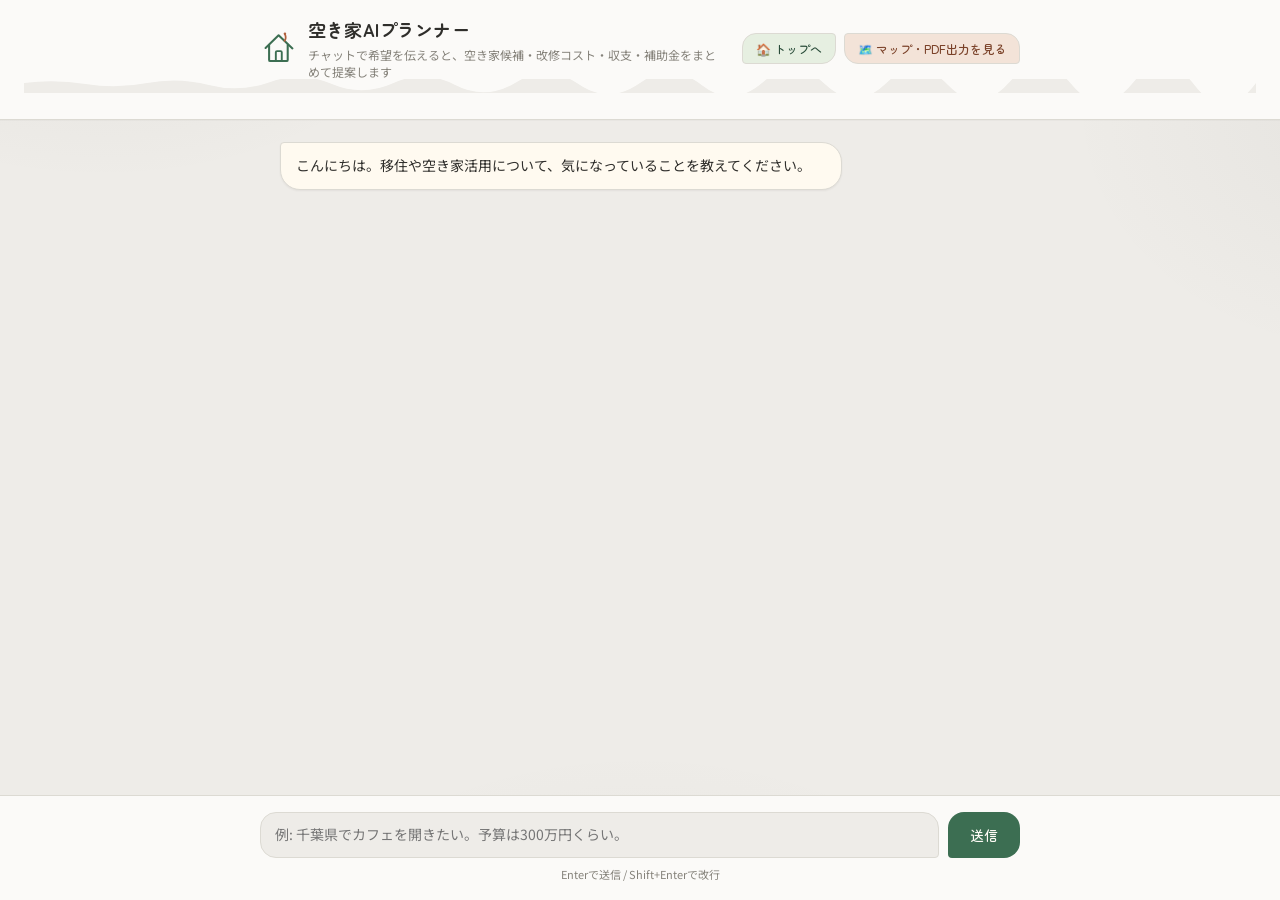
==== エージェント設計/akiya-ai-planner/web/static/index.html @ 11eae61a "診断のクイックマッチ結果に「なぜマッチしたか」の理由タグを表示 - web/app.py: quick_match()の各結果にmatch_reasons(例: エリア「羽生市」に一致、   予算内、" ====
<!doctype html>
<html lang="ja">
<head>
<meta charset="UTF-8" />
<meta name="viewport" content="width=device-width, initial-scale=1.0" />
<title>空き家AIプランナー</title>
<link rel="preconnect" href="https://fonts.googleapis.com">
<link rel="preconnect" href="https://fonts.gstatic.com" crossorigin>
<link href="https://fonts.googleapis.com/css2?family=Zen+Maru+Gothic:wght@400;500;700&family=Noto+Sans+JP:wght@400;500;700&display=swap" rel="stylesheet">
<style>
  :root {
    --bg: #eeece8;
    --panel: #fbfaf8;
    --text: #2f2e2b;
    --muted: #85827a;
    --accent: #3c6e52;
    --accent-deep: #294c39;
    --accent-soft: #e6efe1;
    --clay: #b0603d;
    --clay-soft: #f3e3d8;
    --border: #dcdad3;
    --user-bubble: #3c6e52;
    --user-bubble-text: #fdfbf5;
    --agent-bubble: #fffaf0;
  }
  * { box-sizing: border-box; }
  html, body { height: 100%; }
  body {
    margin: 0;
    font-family: "Noto Sans JP", "Hiragino Kaku Gothic ProN", "Yu Gothic", sans-serif;
    color: var(--text);
    display: flex;
    flex-direction: column;
    background:
      radial-gradient(ellipse 620px 420px at 8% -8%, rgba(70,68,62,0.07), transparent 60%),
      radial-gradient(ellipse 520px 420px at 108% 12%, rgba(70,68,62,0.05), transparent 60%),
      radial-gradient(ellipse 700px 520px at 50% 118%, rgba(70,68,62,0.06), transparent 60%),
      var(--bg);
    background-attachment: fixed;
  }
  h1, .brand-mark, button, .nav-link { font-family: "Zen Maru Gothic", "Noto Sans JP", sans-serif; }

  header {
    padding: 16px 24px 26px;
    background: var(--panel);
    border-bottom: 1px solid var(--border);
    position: relative;
    box-shadow: 0 1px 0 rgba(48,42,32,0.03);
  }
  .header-row {
    display: flex;
    justify-content: space-between;
    align-items: center;
    gap: 16px;
    max-width: 760px;
    margin: 0 auto;
  }
  .brand {
    display: flex;
    align-items: center;
    gap: 10px;
  }
  .brand-mark {
    flex-shrink: 0;
    width: 38px;
    height: 38px;
    color: var(--accent);
  }
  header h1 {
    margin: 0;
    font-size: 18px;
    font-weight: 700;
    letter-spacing: 0.01em;
  }
  header p {
    margin: 4px 0 0;
    font-size: 12px;
    color: var(--muted);
  }
  .nav-link {
    flex-shrink: 0;
    font-size: 12px;
    font-weight: 500;
    color: var(--accent-deep);
    background: var(--accent-soft);
    border: 1px solid var(--border);
    border-radius: 14px 4px 14px 4px;
    padding: 6px 13px;
    text-decoration: none;
    white-space: nowrap;
    display: inline-block;
    transition: transform 0.15s ease, border-color 0.15s ease;
  }
  .nav-link:hover { border-color: var(--accent); transform: translateY(-1px) rotate(-0.6deg); }
  .nav-link:nth-of-type(2) {
    background: var(--clay-soft);
    color: #7a4128;
    border-radius: 4px 14px 4px 14px;
  }

  .torn-divider {
    display: block;
    width: 100%;
    height: 14px;
    margin-top: -1px;
  }

  main {
    flex: 1;
    overflow-y: auto;
    padding: 22px 20px 28px;
    display: flex;
    flex-direction: column;
    gap: 16px;
    max-width: 760px;
    width: 100%;
    margin: 0 auto;
  }
  .msg-row {
    display: flex;
  }
  .msg-row.user { justify-content: flex-end; }
  .msg-row.agent { flex-direction: column; }
  .bubble {
    max-width: 78%;
    padding: 11px 15px;
    line-height: 1.7;
    font-size: 14px;
    white-space: pre-wrap;
    box-shadow: 0 1px 2px rgba(48,42,32,0.06);
  }
  .msg-row.user .bubble {
    background: var(--user-bubble);
    color: var(--user-bubble-text);
    border-radius: 20px 20px 4px 20px;
  }
  .msg-row.agent .bubble {
    background: var(--agent-bubble);
    color: var(--text);
    border: 1px solid var(--border);
    border-radius: 4px 20px 20px 20px;
  }
  .tool-tag {
    font-size: 11px;
    color: var(--accent);
    margin-bottom: 4px;
  }
  .cards {
    display: flex;
    flex-direction: column;
    gap: 9px;
    margin-top: 9px;
  }
  .card {
    background: var(--panel);
    border: 1px solid var(--border);
    border-radius: 4px 14px 14px 14px;
    padding: 11px 13px;
    font-size: 13px;
    box-shadow: 0 1px 2px rgba(48,42,32,0.05);
  }
  .card-title { font-weight: 700; margin-bottom: 4px; }
  .card-row { color: var(--muted); font-size: 12px; }
  .match-tags { display: flex; flex-wrap: wrap; gap: 5px; margin-bottom: 6px; }
  .match-tag {
    display: inline-block;
    background: var(--accent-soft);
    color: var(--accent-deep);
    font-size: 10px;
    font-weight: 700;
    padding: 2px 8px;
    border-radius: 3px 9px 9px 9px;
  }
  .card.subsidy { border-left: 3px solid var(--accent); }
  .card.continue-chat { border-left: 3px solid var(--accent); }
  .card.cost, .card.income { border-left: 3px solid var(--clay); }
  .card.expandable { cursor: pointer; transition: transform 0.15s ease, border-color 0.15s ease; }
  .card.expandable:hover { border-color: var(--accent); transform: translateY(-1px); }
  .card-toggle { font-size: 11px; color: var(--accent); margin-top: 6px; }
  .card-detail { margin-top: 6px; padding-top: 6px; border-top: 1px dashed var(--border); display: flex; flex-direction: column; gap: 2px; }
  .card-detail[hidden] { display: none; }
  .card.shop-image { border-left: 3px solid #6b5ca0; }
  .card.shop-image img {
    width: 100%;
    border-radius: 4px 12px 12px 12px;
    margin-top: 6px;
    display: block;
  }
  .card.shop-image .card-note { font-size: 11px; color: var(--muted); margin-top: 6px; }

  footer {
    border-top: 1px solid var(--border);
    background: var(--panel);
    padding: 16px 20px 18px;
  }
  .input-row {
    max-width: 760px;
    margin: 0 auto;
    display: flex;
    gap: 9px;
    align-items: flex-end;
  }
  textarea {
    flex: 1;
    resize: none;
    border: 1px solid var(--border);
    border-radius: 16px 16px 4px 16px;
    padding: 11px 14px;
    font-size: 14px;
    font-family: inherit;
    height: 46px;
    background: var(--bg);
    transition: border-color 0.15s ease, box-shadow 0.15s ease;
  }
  textarea:focus {
    outline: none;
    border-color: var(--accent);
    box-shadow: 0 0 0 3px var(--accent-soft);
  }
  button {
    background: var(--accent);
    color: var(--user-bubble-text);
    border: none;
    border-radius: 16px 16px 16px 4px;
    padding: 0 22px;
    height: 46px;
    font-size: 14px;
    font-weight: 500;
    cursor: pointer;
    transition: background 0.15s ease, transform 0.1s ease;
  }
  button:hover:not(:disabled) { background: var(--accent-deep); transform: translateY(-1px); }
  button:disabled { opacity: 0.5; cursor: default; }
  .hint { font-size: 11px; color: var(--muted); text-align: center; margin-top: 8px; }
  .loading .bubble { color: var(--muted); font-style: italic; }

  main::-webkit-scrollbar { width: 8px; }
  main::-webkit-scrollbar-thumb { background: var(--border); border-radius: 8px; }
</style>
</head>
<body>
<header>
  <div class="header-row">
    <div class="brand">
      <svg class="brand-mark" viewBox="0 0 48 48" fill="none" xmlns="http://www.w3.org/2000/svg">
        <path d="M7 24 L23.5 8 L41 24.5" stroke="currentColor" stroke-width="2.6" stroke-linecap="round" stroke-linejoin="round"/>
        <path d="M11.5 20.5 V39 C11.5 39.8 12.2 40.5 13 40.5 H33.5 C34.3 40.5 35 39.8 35 39 V20" stroke="currentColor" stroke-width="2.6" stroke-linecap="round" stroke-linejoin="round"/>
        <path d="M20 40 V29.5 C20 28.7 20.7 28 21.5 28 H26 C26.8 28 27.5 28.7 27.5 29.5 V40" stroke="currentColor" stroke-width="2.4" stroke-linecap="round" stroke-linejoin="round"/>
        <path d="M31 15 C33 12.5 33 10 31.5 6.5" stroke="var(--clay)" stroke-width="2.2" stroke-linecap="round"/>
        <circle cx="31.5" cy="6" r="1.6" fill="var(--clay)"/>
      </svg>
      <div>
        <h1>空き家AIプランナー</h1>
        <p>チャットで希望を伝えると、空き家候補・改修コスト・収支・補助金をまとめて提案します</p>
      </div>
    </div>
    <div style="display:flex; gap:8px; flex-shrink:0;">
      <a class="nav-link" href="/">🏠 トップへ</a>
      <a class="nav-link" id="frontend-link" href="http://localhost:8080/" target="_blank" rel="noopener">🗺️ マップ・PDF出力を見る</a>
    </div>
  </div>
  <svg class="torn-divider" viewBox="0 0 760 14" preserveAspectRatio="none">
    <path d="M0,4 Q19,0 38,5 T76,4 T114,6 T152,3 T190,5 T228,4 T266,6 T304,3 T342,5 T380,4 T418,6 T456,3 T494,5 T532,4 T570,6 T608,3 T646,5 T684,4 T722,6 T760,4 V14 H0 Z" fill="var(--bg)"/>
  </svg>
</header>

<main id="chat-log"></main>

<footer>
  <div class="input-row">
    <textarea id="input" placeholder="例: 千葉県でカフェを開きたい。予算は300万円くらい。" onkeydown="handleKeydown(event)" oncompositionstart="handleCompositionStart()" oncompositionend="handleCompositionEnd()"></textarea>
    <button id="send-btn" onclick="sendMessage()">送信</button>
  </div>
  <div class="hint">Enterで送信 / Shift+Enterで改行</div>
</footer>

<script>
  // このセッションだけの一時的なID(ページを再読み込みすると新しい会話になります)
  const sessionState = { id: null };

  // フロント(マップ・グラフ・PDF出力画面、C担当作成)へのリンク先。
  // ローカルで両方のサーバーを立ち上げている間は http://localhost:8080/ でOK。
  // フロントを別途デプロイしたら、そのURLに書き換えてください。
  const FRONTEND_URL = "https://empty-house2026-1.onrender.com/";
  document.getElementById("frontend-link").href = FRONTEND_URL;

  function el(tag, className, text) {
    const e = document.createElement(tag);
    if (className) e.className = className;
    if (text !== undefined) e.textContent = text;
    return e;
  }

  function appendMessage(role, text) {
    const log = document.getElementById("chat-log");
    const row = el("div", `msg-row ${role}`);
    const bubble = el("div", "bubble", text);
    row.appendChild(bubble);
    log.appendChild(row);
    log.scrollTop = log.scrollHeight;
    return bubble;
  }

  // 空き家カード1件分のDOMを組み立てる(検索結果のツール呼び出し・診断の一発マッチ結果の両方から使う共通処理)。
  function buildAkiyaCard(p) {
    const card = el("div", "card akiya expandable");

    // 診断のクイックマッチ結果には、なぜこの物件がマッチしたかの理由タグ(エリア一致・予算内など)が
    // 付いてくることがある。あれば見出しの上に小さなタグとして表示する。
    if (p.match_reasons && p.match_reasons.length > 0) {
      const tagRow = el("div", "match-tags");
      for (const reason of p.match_reasons) {
        tagRow.appendChild(el("span", "match-tag", reason));
      }
      card.appendChild(tagRow);
    }

    const priceText = (p.price_man_yen === null || p.price_man_yen === undefined) ? "価格応相談" : `${p.price_man_yen}万円`;
    card.appendChild(el("div", "card-title", `${p.title || p.municipality || p.area}(${priceText})`));
    if (p.area) card.appendChild(el("div", "card-row", `📍 ${p.area}`));
    card.appendChild(el("div", "card-row",
      `延床${p.building_area_sqm}㎡ / ${p.structure} / ${p.layout}${p.floors ? ` / ${p.floors}階建` : ""}`));

    // 築年数・土地面積・改修費目安など、わかる範囲で補足情報を1行にまとめる。
    const extraBits = [];
    if (p.built_year && p.built_year !== "-" && p.built_year !== "不詳") extraBits.push(`築${p.built_year}`);
    if (p.land_area_sqm) extraBits.push(`土地${p.land_area_sqm}㎡`);
    if (p.renovation_cost_est_man_yen !== null && p.renovation_cost_est_man_yen !== undefined) {
      extraBits.push(`改修費目安 約${p.renovation_cost_est_man_yen}万円`);
    }
    if (extraBits.length > 0) card.appendChild(el("div", "card-row", extraBits.join(" / ")));

    if (p.features) card.appendChild(el("div", "card-row", p.features));

    // クリックすると、この物件を選択した状態でフロント(マップ・グラフ・PDF出力画面)を新しいタブで開く。
    const toggle = el("div", "card-toggle", "🗺️ マップ・PDF出力で見る");
    card.appendChild(toggle);

    if (p.id) {
      card.addEventListener("click", () => {
        window.open(`${FRONTEND_URL}?property_id=${p.id}`, "_blank");
      });
    }

    return card;
  }

  // 補助金カード1件分のDOMを組み立てる(検索結果のツール呼び出し・診断の一発マッチ結果の両方から使う共通処理)。
  function buildSubsidyCard(s) {
    const card = el("div", "card subsidy");
    card.appendChild(el("div", "card-title", s.title));
    card.appendChild(el("div", "card-row", `${s.provider} / 上限${s.max_amount_man_yen}万円 / ${s.subsidy_rate}`));
    if (s.conditions) card.appendChild(el("div", "card-row", s.conditions));
    return card;
  }

  // 診断フォームの一発マッチ結果(Geminiを介さない)をチャットのカードとして表示する。
  function renderAkiyaCards(container, results) {
    if (!results || results.length === 0) return;
    const wrap = el("div", "cards");
    for (const p of results) {
      wrap.appendChild(buildAkiyaCard(p));
    }
    if (wrap.children.length > 0) container.appendChild(wrap);
  }

  // 診断フォームの一発マッチに紐づく補助金・支援制度をチャットのカードとして表示する。
  function renderSubsidyCards(container, subsidies) {
    if (!subsidies || subsidies.length === 0) return;
    const wrap = el("div", "cards");
    for (const s of subsidies) {
      wrap.appendChild(buildSubsidyCard(s));
    }
    if (wrap.children.length > 0) container.appendChild(wrap);
  }

  // 診断の一発マッチ結果が気に入らなかった時に、そのままAIとの会話に進めるようにするボタン。
  // クリックすると診断の回答内容を最初のメッセージとして/api/chatに送り、Geminiとの
  // 通常の会話(検索・提案)にフォールバックする。
  function renderContinueChatPrompt(container, summaryText) {
    const wrap = el("div", "cards");
    const card = el("div", "card continue-chat expandable");
    card.appendChild(el("div", "card-title", "🤖 気に入る物件がなければ"));
    card.appendChild(el("div", "card-row", "AIに相談して、ほかの候補を探してもらう"));
    card.addEventListener("click", () => {
      wrap.remove();
      sendMessage(
        `${summaryText} さっき提案してもらった物件はどれも気に入らなかったので、ほかの候補を提案してください。`
      );
    });
    wrap.appendChild(card);
    container.appendChild(wrap);
  }

  function renderToolResults(container, toolCalls) {
    if (!toolCalls || toolCalls.length === 0) return;
    const wrap = el("div", "cards");

    for (const tc of toolCalls) {
      if (tc.name === "search_akiya" && tc.result && tc.result.results) {
        for (const p of tc.result.results) {
          wrap.appendChild(buildAkiyaCard(p));
        }
      }
      if (tc.name === "estimate_renovation_cost" && tc.result) {
        const r = tc.result;
        const card = el("div", "card cost");
        card.appendChild(el("div", "card-title", `改修コスト概算: 約${r.estimated_cost_man_yen}万円`));
        if (r.cost_range_man_yen) {
          card.appendChild(el("div", "card-row", `想定レンジ: ${r.cost_range_man_yen.min}〜${r.cost_range_man_yen.max}万円`));
        }
        wrap.appendChild(card);
      }
      if (tc.name === "simulate_income" && tc.result) {
        const r = tc.result;
        const card = el("div", "card income");
        card.appendChild(el("div", "card-title", `月次収支概算: 利益 約${r.monthly_profit_man_yen}万円/月`));
        card.appendChild(el("div", "card-row",
          `売上 約${r.monthly_revenue_man_yen}万円 / コスト 約${r.monthly_cost_man_yen}万円`
          + (r.payback_period_years ? ` / 投資回収 約${r.payback_period_years}年` : "")));
        wrap.appendChild(card);
      }
      if (tc.name === "search_subsidies" && tc.result && tc.result.results) {
        for (const s of tc.result.results) {
          wrap.appendChild(buildSubsidyCard(s));
        }
      }
      if (tc.name === "generate_shop_image" && tc.result) {
        const r = tc.result;
        const card = el("div", "card shop-image");
        if (r.image_base64) {
          card.appendChild(el("div", "card-title", "🎨 AIが生成したイメージ"));
          const img = document.createElement("img");
          img.src = `data:${r.mime_type || "image/png"};base64,${r.image_base64}`;
          img.alt = "AIが生成した店舗・ロゴのイメージ画像";
          card.appendChild(img);
          card.appendChild(el("div", "card-note", "※AIによるイメージ案です。実際のデザインを保証するものではありません。"));
        } else {
          card.appendChild(el("div", "card-title", "🎨 画像を生成できませんでした"));
          if (r.error) card.appendChild(el("div", "card-row", r.error));
        }
        wrap.appendChild(card);
      }
    }

    if (wrap.children.length > 0) container.appendChild(wrap);
  }

  async function sendMessage(presetText) {
    const input = document.getElementById("input");
    const btn = document.getElementById("send-btn");
    const text = (presetText !== undefined ? presetText : input.value).trim();
    if (!text) return;

    appendMessage("user", text);
    input.value = "";
    btn.disabled = true;

    const log = document.getElementById("chat-log");
    const loadingRow = el("div", "msg-row agent loading");
    loadingRow.appendChild(el("div", "bubble", "考え中..."));
    log.appendChild(loadingRow);
    log.scrollTop = log.scrollHeight;

    try {
      const resp = await fetch("/api/chat", {
        method: "POST",
        headers: { "Content-Type": "application/json" },
        body: JSON.stringify({ session_id: sessionState.id, message: text }),
      });
      loadingRow.remove();

      if (!resp.ok) {
        const errBody = await resp.json().catch(() => ({}));
        appendMessage("agent", `エラーが発生しました: ${errBody.detail || resp.statusText}`);
        return;
      }

      const data = await resp.json();
      sessionState.id = data.session_id;
      const bubbleContainer = appendMessage("agent", data.reply).parentElement;
      renderToolResults(bubbleContainer, data.tool_calls);
    } catch (err) {
      loadingRow.remove();
      appendMessage("agent", `通信エラーが発生しました: ${err}`);
    } finally {
      btn.disabled = false;
      input.focus();
    }
  }

  // 日本語入力(IME)変換中に確定のEnterで誤送信しないようにするためのフラグ。
  // compositionstart〜compositionendの間は変換中とみなし、Enterでは送信しない。
  let isComposing = false;

  function handleCompositionStart() {
    isComposing = true;
  }

  function handleCompositionEnd() {
    isComposing = false;
  }

  function handleKeydown(e) {
    // isComposing: 変換中かどうかの標準的な判定。
    // keyCode === 229: 一部ブラウザでcompositionendの発火タイミングがずれるための保険。
    if (e.key === "Enter" && !e.shiftKey && !isComposing && e.keyCode !== 229) {
      e.preventDefault();
      sendMessage();
    }
  }

  // 診断フォーム(/diagnosis)から遷移してきた場合の処理。
  // 1) 一発マッチできた場合(quickmatch=1): Geminiには問い合わせず、
  //    診断フォーム側からsessionStorage経由で受け取った検索結果をそのままカード表示する。
  //    (Gemini APIの呼び出し回数を消費しないため。)
  // 2) マッチしなかった場合: 従来通り、回答内容を最初のユーザー発言として自動送信し、
  //    Geminiとの会話をスタートする。
  const params = new URLSearchParams(window.location.search);
  const diagnosisText = params.get("diagnosis");
  const isQuickMatch = params.get("quickmatch") === "1";

  let quickMatchResults = [];
  let quickMatchSubsidies = [];
  let quickMatchSummary = "";
  if (isQuickMatch) {
    try {
      quickMatchResults = JSON.parse(sessionStorage.getItem("quickMatchResults") || "[]");
    } catch (err) {
      quickMatchResults = [];
    }
    try {
      quickMatchSubsidies = JSON.parse(sessionStorage.getItem("quickMatchSubsidies") || "[]");
    } catch (err) {
      quickMatchSubsidies = [];
    }
    quickMatchSummary = sessionStorage.getItem("quickMatchSummary") || "空き家の相談をしたいです。";
    sessionStorage.removeItem("quickMatchResults");
    sessionStorage.removeItem("quickMatchSubsidies");
    sessionStorage.removeItem("quickMatchSummary");
  }

  if (isQuickMatch && quickMatchResults.length > 0) {
    // 実際にはGeminiを呼ばず一瞬で結果が出せてしまうが、あえて「考え中...」を挟んで
    // チャットらしい間を作ってから結果を表示する。
    const log = document.getElementById("chat-log");
    const loadingRow = el("div", "msg-row agent loading");
    loadingRow.appendChild(el("div", "bubble", "考え中..."));
    log.appendChild(loadingRow);
    log.scrollTop = log.scrollHeight;

    setTimeout(() => {
      loadingRow.remove();
      const bubbleContainer = appendMessage(
        "agent",
        "診断結果をもとに、こんな空き家が見つかりました!気になる物件をクリックすると、マップ・PDF出力画面で詳しく見られます。"
      ).parentElement;
      renderAkiyaCards(bubbleContainer, quickMatchResults);

      if (quickMatchSubsidies.length > 0) {
        const subsidyBubbleContainer = appendMessage(
          "agent",
          "このエリアだと、こんな補助金・支援制度も使えるかもしれません。"
        ).parentElement;
        renderSubsidyCards(subsidyBubbleContainer, quickMatchSubsidies);
      }

      const continueBubbleContainer = appendMessage(
        "agent",
        "気になる物件はありましたか?"
      ).parentElement;
      renderContinueChatPrompt(continueBubbleContainer, quickMatchSummary);
    }, 900);
  } else if (diagnosisText) {
    appendMessage("agent", "診断ありがとうございます!内容をもとに、合いそうな空き家を探しますね。");
    sendMessage(diagnosisText);
  } else {
    appendMessage("agent", "こんにちは。移住や空き家活用について、気になっていることを教えてください。");
  }
</script>
</body>
</html>
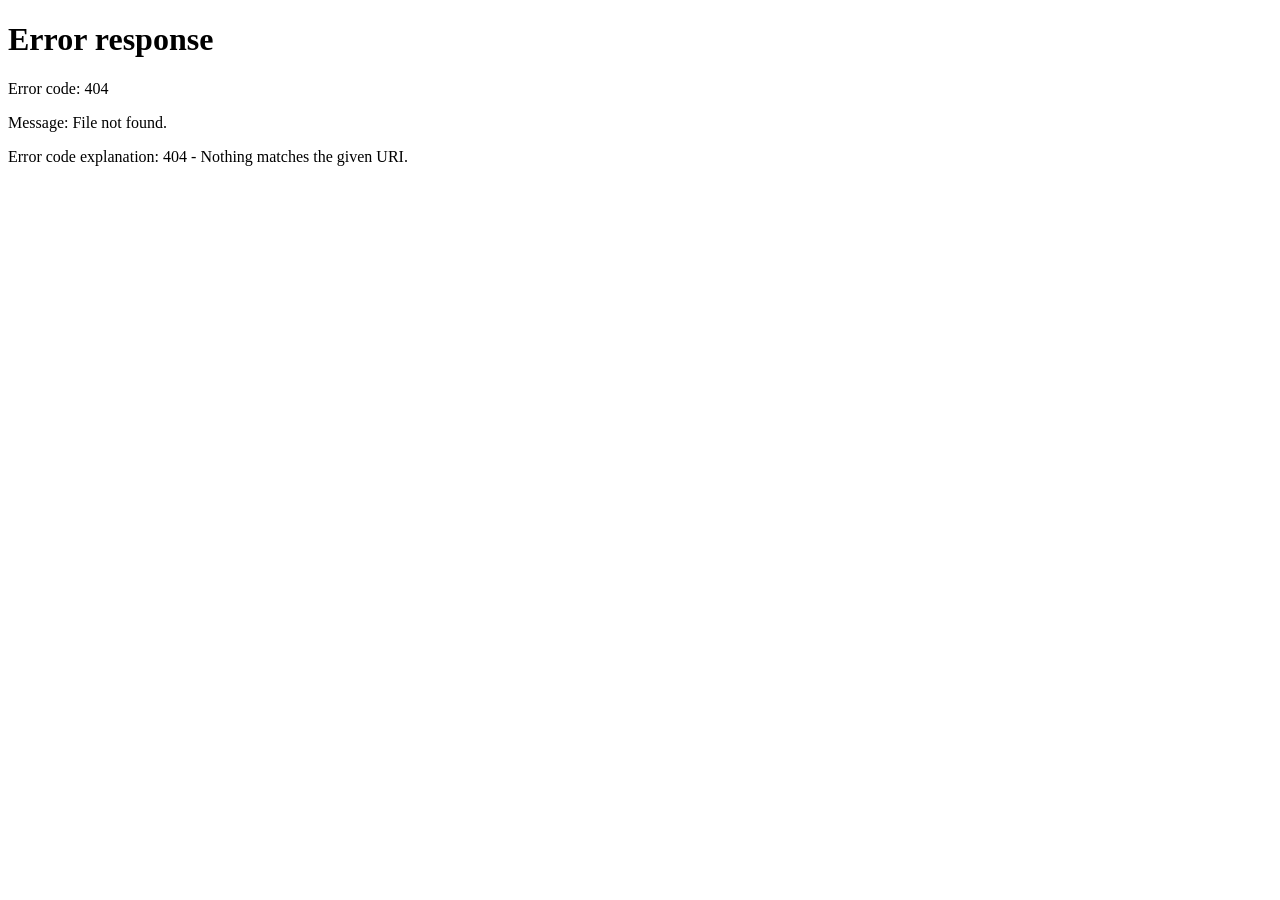
==== commit b25b2348: "feat(chat): トップ画面の前にログイン/ゲストモードを追加 - 新規 /login ページ(login.html)を追加。簡易デモ用のため、サーバー側の   ユーザーDB・パスワード検証は行" ====
--- a/エージェント設計/akiya-ai-planner/web/static/index.html
+++ b/エージェント設計/akiya-ai-planner/web/static/index.html
@@ -1,6 +1,19 @@
 <!doctype html>
 <html lang="ja">
 <head>
+<script>
+  // 簡易デモ用のログインガード。サーバー側の本格的な認証ではなく、
+  // ブラウザのsessionStorageに「ログイン済み/ゲスト」の状態を持つだけの
+  // プロトタイプ実装(タブを閉じるとリセットされる)。未ログインなら、
+  // トップ画面より前に必ずログイン画面を通らせるため/loginへ飛ばす。
+  (function () {
+    try {
+      if (!sessionStorage.getItem('akiya_auth')) {
+        location.replace('/login');
+      }
+    } catch (e) { /* storageが使えない環境ではガード無しで続行 */ }
+  })();
+</script>
 <meta charset="UTF-8" />
 <meta name="viewport" content="width=device-width, initial-scale=1.0" />
 <title>空き家AIプランナー</title>
@@ -18,6 +31,9 @@
     --accent-soft: #e6efe1;
     --clay: #b0603d;
     --clay-soft: #f3e3d8;
+    --gold: #bb9339;
+    --gold-deep: #8a6b1d;
+    --gold-soft: #fbf1da;
     --border: #dcdad3;
     --user-bubble: #3c6e52;
     --user-bubble-text: #fdfbf5;
@@ -171,7 +187,31 @@
     padding: 2px 8px;
     border-radius: 3px 9px 9px 9px;
   }
+  @keyframes osusume-glow {
+    0%, 100% { box-shadow: 0 0 0 3px rgba(187,147,57,0.14), 0 3px 10px rgba(187,147,57,0.22); }
+    50% { box-shadow: 0 0 0 6px rgba(187,147,57,0.22), 0 4px 16px rgba(187,147,57,0.38); }
+  }
+  .card.akiya.top-pick {
+    border: 2px solid var(--gold);
+    background: linear-gradient(180deg, var(--gold-soft) 0%, var(--panel) 55%);
+    animation: osusume-glow 2.6s ease-in-out infinite;
+  }
+  .osusume-badge {
+    display: inline-flex;
+    align-items: center;
+    gap: 3px;
+    font-size: 12px;
+    font-weight: 700;
+    letter-spacing: 0.02em;
+    color: #fff;
+    background: linear-gradient(135deg, var(--gold) 0%, var(--gold-deep) 100%);
+    padding: 4px 13px;
+    border-radius: 3px 12px 12px 12px;
+    margin-bottom: 7px;
+    box-shadow: 0 1px 3px rgba(138,107,29,0.4);
+  }
   .card.subsidy { border-left: 3px solid var(--accent); }
+  .card.subsidy.empty { border-left: 3px dashed var(--border); opacity: 0.85; }
   .card.continue-chat { border-left: 3px solid var(--accent); }
   .card.cost, .card.income { border-left: 3px solid var(--clay); }
   .card.expandable { cursor: pointer; transition: transform 0.15s ease, border-color 0.15s ease; }
@@ -236,6 +276,28 @@
 
   main::-webkit-scrollbar { width: 8px; }
   main::-webkit-scrollbar-thumb { background: var(--border); border-radius: 8px; }
+
+  .akiya-status-bar {
+    font-size: 11px;
+    color: var(--muted);
+    white-space: nowrap;
+  }
+  .akiya-status-bar a { color: var(--accent-deep); font-weight: 700; text-decoration: none; }
+  .akiya-status-bar a:hover { text-decoration: underline; }
+
+  .guest-limit-banner {
+    display: none;
+    font-size: 11px;
+    color: var(--text);
+    text-align: center;
+    padding: 6px 10px;
+    margin-bottom: 8px;
+    background: var(--clay-soft);
+    border: 1px solid var(--border);
+    border-radius: 10px 10px 2px 10px;
+  }
+  .guest-limit-banner a { color: #7a4128; font-weight: 700; text-decoration: none; }
+  .guest-limit-banner a:hover { text-decoration: underline; }
 </style>
 </head>
 <body>
@@ -254,7 +316,8 @@
         <p>チャットで希望を伝えると、空き家候補・改修コスト・収支・補助金をまとめて提案します</p>
       </div>
     </div>
-    <div style="display:flex; gap:8px; flex-shrink:0;">
+    <div style="display:flex; gap:8px; flex-shrink:0; align-items:center;">
+      <span id="akiyaStatusBar" class="akiya-status-bar"></span>
       <a class="nav-link" href="/">🏠 トップへ</a>
       <a class="nav-link" id="frontend-link" href="http://localhost:8080/" target="_blank" rel="noopener">🗺️ マップ・PDF出力を見る</a>
     </div>
@@ -267,6 +330,7 @@
 <main id="chat-log"></main>
 
 <footer>
+  <div id="guestLimitBanner" class="guest-limit-banner"></div>
   <div class="input-row">
     <textarea id="input" placeholder="例: 千葉県でカフェを開きたい。予算は300万円くらい。" onkeydown="handleKeydown(event)" oncompositionstart="handleCompositionStart()" oncompositionend="handleCompositionEnd()"></textarea>
     <button id="send-btn" onclick="sendMessage()">送信</button>
@@ -278,11 +342,83 @@
   // このセッションだけの一時的なID(ページを再読み込みすると新しい会話になります)
   const sessionState = { id: null };
 
+  // ゲストモードで相談できる回数(この値を超えるとログインを促して送信をブロックする)。
+  // ページを再読み込みすると会話自体もリセットされるのに合わせ、この回数もリセットされる。
+  const GUEST_MESSAGE_LIMIT = 5;
+  let guestMessageCount = 0;
+
+  function getAkiyaAuth() {
+    try { return JSON.parse(sessionStorage.getItem('akiya_auth') || 'null'); } catch (e) { return null; }
+  }
+
+  function akiyaLogout() {
+    try { sessionStorage.removeItem('akiya_auth'); } catch (e) { /* noop */ }
+    window.location.href = '/login';
+  }
+
+  function showGuestLockNotice(message) {
+    const existing = document.getElementById('akiya-lock-toast');
+    if (existing) existing.remove();
+    const toast = document.createElement('div');
+    toast.id = 'akiya-lock-toast';
+    toast.style.cssText = 'position:fixed; bottom:90px; left:50%; transform:translateX(-50%); background:#2f2e2b; color:#fff; padding:12px 18px; border-radius:10px 10px 10px 2px; font-size:13px; box-shadow:0 4px 14px rgba(0,0,0,0.25); z-index:9999; display:flex; align-items:center; gap:6px; white-space:nowrap;';
+    toast.textContent = message || '🔒 この機能はログインすると使えます';
+    const link = document.createElement('a');
+    link.href = '/login';
+    link.textContent = 'ログインする →';
+    link.style.cssText = 'color:#fff; text-decoration:underline; font-weight:700; margin-left:4px;';
+    toast.appendChild(link);
+    document.body.appendChild(toast);
+    setTimeout(() => { toast.remove(); }, 4000);
+  }
+
+  function renderAkiyaStatusBar() {
+    const el = document.getElementById('akiyaStatusBar');
+    if (!el) return;
+    const auth = getAkiyaAuth();
+    if (!auth) return;
+    if (auth.mode === 'user') {
+      el.innerHTML = `👤 ${auth.name ? auth.name + 'さんとして' : ''}ログイン中　・　<a href="#" id="akiyaLogoutLink">ログアウト</a>`;
+    } else {
+      el.innerHTML = '🔓 ゲストモード　・　<a href="/login">ログインする</a>';
+    }
+    const logoutLink = document.getElementById('akiyaLogoutLink');
+    if (logoutLink) logoutLink.addEventListener('click', (e) => { e.preventDefault(); akiyaLogout(); });
+  }
+  renderAkiyaStatusBar();
+
+  function updateGuestLimitBanner() {
+    const banner = document.getElementById('guestLimitBanner');
+    if (!banner) return;
+    const auth = getAkiyaAuth();
+    if (!auth || auth.mode !== 'guest') {
+      banner.style.display = 'none';
+      return;
+    }
+    const remaining = GUEST_MESSAGE_LIMIT - guestMessageCount;
+    if (remaining <= 0) {
+      banner.innerHTML = '🔒 ゲストモードでの相談回数(5回)に達しました。続けて相談するには<a href="/login">ログイン</a>してください';
+    } else {
+      banner.innerHTML = `🔓 ゲストモードでご利用中：あと${remaining}回相談できます（<a href="/login">ログインすると無制限に</a>）`;
+    }
+    banner.style.display = 'block';
+  }
+  updateGuestLimitBanner();
+
   // フロント(マップ・グラフ・PDF出力画面、C担当作成)へのリンク先。
   // ローカルで両方のサーバーを立ち上げている間は http://localhost:8080/ でOK。
   // フロントを別途デプロイしたら、そのURLに書き換えてください。
   const FRONTEND_URL = "https://empty-house2026-1.onrender.com/";
-  document.getElementById("frontend-link").href = FRONTEND_URL;
+  const frontendLink = document.getElementById("frontend-link");
+  frontendLink.href = FRONTEND_URL;
+  frontendLink.addEventListener("click", (e) => {
+    // ゲストモードではマップ・PDF出力の閲覧を制限する。
+    const auth = getAkiyaAuth();
+    if (!auth || auth.mode !== "user") {
+      e.preventDefault();
+      showGuestLockNotice('🔒 マップ・PDF出力の閲覧にはログインが必要です');
+    }
+  });
 
   function el(tag, className, text) {
     const e = document.createElement(tag);
@@ -302,11 +438,18 @@
   }
 
   // 空き家カード1件分のDOMを組み立てる(検索結果のツール呼び出し・診断の一発マッチ結果の両方から使う共通処理)。
-  function buildAkiyaCard(p) {
-    const card = el("div", "card akiya expandable");
-
-    // 診断のクイックマッチ結果には、なぜこの物件がマッチしたかの理由タグ(エリア一致・予算内など)が
-    // 付いてくることがある。あれば見出しの上に小さなタグとして表示する。
+  function buildAkiyaCard(p, isTopPick) {
+    const card = el("div", "card akiya expandable" + (isTopPick ? " top-pick" : ""));
+
+    // 診断の答え(性格・住みたい環境・エリア・予算など)と特によく合っている1〜2件には、
+    // 「✨おすすめ✨」バッジを付けて目立たせる(pickTopPickIdsで判定)。
+    if (isTopPick) {
+      card.appendChild(el("div", "osusume-badge", "✨おすすめ✨"));
+    }
+
+    // 診断のクイックマッチ結果・Gemini経由の検索結果のどちらにも、なぜこの物件がマッチしたかの
+    // 理由タグ(エリア一致・予算内・性格/環境の一致など)が付いてくることがある。
+    // あれば見出しの上に小さなタグとして表示する。
     if (p.match_reasons && p.match_reasons.length > 0) {
       const tagRow = el("div", "match-tags");
       for (const reason of p.match_reasons) {
@@ -338,6 +481,11 @@
 
     if (p.id) {
       card.addEventListener("click", () => {
+        const auth = getAkiyaAuth();
+        if (!auth || auth.mode !== "user") {
+          showGuestLockNotice('🔒 マップ・PDF出力の閲覧にはログインが必要です');
+          return;
+        }
         window.open(`${FRONTEND_URL}?property_id=${p.id}`, "_blank");
       });
     }
@@ -345,33 +493,100 @@
     return card;
   }
 
+  // 複数の空き家候補の中から、診断の答え(性格・住みたい環境・用途など)と特によく合っている
+  // (match_scoreが最も高い)1〜2件を「おすすめ」として選ぶ。エリア・予算などのハード条件
+  // だけしか一致しておらずスコアが0(=特に際立った一致なし)の場合は、誰も「おすすめ」にしない。
+  function pickTopPickIds(results) {
+    const withScore = (results || []).filter((p) => typeof p.match_score === "number");
+    if (withScore.length === 0) return new Set();
+    const maxScore = Math.max(...withScore.map((p) => p.match_score));
+    if (maxScore <= 0) return new Set();
+    const topIds = new Set();
+    for (const p of results) {
+      if (topIds.size >= 2) break;
+      if (p.match_score === maxScore) topIds.add(p.id);
+    }
+    return topIds;
+  }
+
+  // Gemini経由の検索結果(search_akiyaツール呼び出し)には、診断フォームの一発マッチのような
+  // match_reasonsが付いてこない。そのツール呼び出し時の引数(area・予算・用途など)と、
+  // 物件のmatched_traits(性格・住みたい環境の一致項目)から、同じ形式のタグを組み立てる。
+  function buildMatchReasonsFromToolArgs(p, args) {
+    const reasons = [];
+    if (args && args.area) reasons.push(`エリア「${args.area}」に一致`);
+    const price = p.price_man_yen;
+    if (args && args.max_budget_man_yen != null && price != null && price <= args.max_budget_man_yen) {
+      reasons.push("予算内");
+    }
+    if (args && args.use_type && p.features && p.features.includes(args.use_type)) {
+      reasons.push(`${args.use_type}向け`);
+    }
+    for (const trait of (p.matched_traits || [])) {
+      reasons.push(`「${trait}」に合う`);
+    }
+    return reasons;
+  }
+
   // 補助金カード1件分のDOMを組み立てる(検索結果のツール呼び出し・診断の一発マッチ結果の両方から使う共通処理)。
+  // 公式ページURL(source_url)が確認できているものだけをここに渡す想定(呼び出し側でフィルタ済み)。
   function buildSubsidyCard(s) {
     const card = el("div", "card subsidy");
-    card.appendChild(el("div", "card-title", s.title));
-    card.appendChild(el("div", "card-row", `${s.provider} / 上限${s.max_amount_man_yen}万円 / ${s.subsidy_rate}`));
+    card.appendChild(el("div", "card-title", s.subsidy_name || "補助金・支援制度"));
+    const area = [s.prefecture, s.municipality].filter(Boolean).join(" ");
+    const amount = s.max_amount != null ? `上限${s.max_amount}万円` : null;
+    const metaBits = [area, amount, s.rate].filter(Boolean);
+    if (metaBits.length > 0) card.appendChild(el("div", "card-row", metaBits.join(" / ")));
     if (s.conditions) card.appendChild(el("div", "card-row", s.conditions));
+    if (s.source_url) {
+      const link = el("a", "card-toggle", "🔗 公式ページで確認する");
+      link.href = s.source_url;
+      link.target = "_blank";
+      link.rel = "noopener noreferrer";
+      card.appendChild(link);
+    }
+    return card;
+  }
+
+  // 公式ページURL(source_url)が確認できている補助金だけを残す。
+  // 確かな情報がある制度だけを表示し、無いものはカードごと出さない(呼び出し側で「記載なし」に切り替える)。
+  function withVerifiedSource(subsidies) {
+    return (subsidies || []).filter((s) => !!s && !!s.source_url);
+  }
+
+  // 確認できる補助金情報が無かった時に表示する「記載なし」カード。
+  function buildNoSubsidyCard() {
+    const card = el("div", "card subsidy empty");
+    card.appendChild(el("div", "card-title", "補助金情報: 記載なし"));
+    card.appendChild(el("div", "card-row", "公式ページで確認できる補助金・支援制度の情報は見つかりませんでした。"));
     return card;
   }
 
   // 診断フォームの一発マッチ結果(Geminiを介さない)をチャットのカードとして表示する。
   function renderAkiyaCards(container, results) {
     if (!results || results.length === 0) return;
+    const topPickIds = pickTopPickIds(results);
     const wrap = el("div", "cards");
     for (const p of results) {
-      wrap.appendChild(buildAkiyaCard(p));
+      wrap.appendChild(buildAkiyaCard(p, topPickIds.has(p.id)));
     }
     if (wrap.children.length > 0) container.appendChild(wrap);
   }
 
   // 診断フォームの一発マッチに紐づく補助金・支援制度をチャットのカードとして表示する。
+  // 公式ページURLで確認できたものだけを表示し、無ければ「記載なし」カードを出す。
   function renderSubsidyCards(container, subsidies) {
     if (!subsidies || subsidies.length === 0) return;
+    const verified = withVerifiedSource(subsidies);
     const wrap = el("div", "cards");
-    for (const s of subsidies) {
-      wrap.appendChild(buildSubsidyCard(s));
-    }
-    if (wrap.children.length > 0) container.appendChild(wrap);
+    if (verified.length > 0) {
+      for (const s of verified) {
+        wrap.appendChild(buildSubsidyCard(s));
+      }
+    } else {
+      wrap.appendChild(buildNoSubsidyCard());
+    }
+    container.appendChild(wrap);
   }
 
   // 診断の一発マッチ結果が気に入らなかった時に、そのままAIとの会話に進めるようにするボタン。
@@ -398,8 +613,10 @@
 
     for (const tc of toolCalls) {
       if (tc.name === "search_akiya" && tc.result && tc.result.results) {
+        const topPickIds = pickTopPickIds(tc.result.results);
         for (const p of tc.result.results) {
-          wrap.appendChild(buildAkiyaCard(p));
+          if (!p.match_reasons) p.match_reasons = buildMatchReasonsFromToolArgs(p, tc.args);
+          wrap.appendChild(buildAkiyaCard(p, topPickIds.has(p.id)));
         }
       }
       if (tc.name === "estimate_renovation_cost" && tc.result) {
@@ -421,8 +638,13 @@
         wrap.appendChild(card);
       }
       if (tc.name === "search_subsidies" && tc.result && tc.result.results) {
-        for (const s of tc.result.results) {
-          wrap.appendChild(buildSubsidyCard(s));
+        const verified = withVerifiedSource(tc.result.results);
+        if (verified.length > 0) {
+          for (const s of verified) {
+            wrap.appendChild(buildSubsidyCard(s));
+          }
+        } else if (tc.result.results.length > 0) {
+          wrap.appendChild(buildNoSubsidyCard());
         }
       }
       if (tc.name === "generate_shop_image" && tc.result) {
@@ -452,9 +674,22 @@
     const text = (presetText !== undefined ? presetText : input.value).trim();
     if (!text) return;
 
+    const auth = getAkiyaAuth();
+    const isGuest = !!(auth && auth.mode === "guest");
+    if (isGuest && guestMessageCount >= GUEST_MESSAGE_LIMIT) {
+      updateGuestLimitBanner();
+      showGuestLockNotice('🔒 ゲストモードでの相談回数（5回）に達しました');
+      return;
+    }
+
     appendMessage("user", text);
     input.value = "";
     btn.disabled = true;
+
+    if (isGuest) {
+      guestMessageCount += 1;
+      updateGuestLimitBanner();
+    }
 
     const log = document.getElementById("chat-log");
     const loadingRow = el("div", "msg-row agent loading");
@@ -558,9 +793,12 @@
       renderAkiyaCards(bubbleContainer, quickMatchResults);
 
       if (quickMatchSubsidies.length > 0) {
+        const verifiedQuickMatchSubsidies = withVerifiedSource(quickMatchSubsidies);
         const subsidyBubbleContainer = appendMessage(
           "agent",
-          "このエリアだと、こんな補助金・支援制度も使えるかもしれません。"
+          verifiedQuickMatchSubsidies.length > 0
+            ? "このエリアだと、こんな補助金・支援制度も使えるかもしれません。"
+            : "このエリアの補助金・支援制度について確認しましたが、公式ページで確認できる情報は見つかりませんでした。"
         ).parentElement;
         renderSubsidyCards(subsidyBubbleContainer, quickMatchSubsidies);
       }
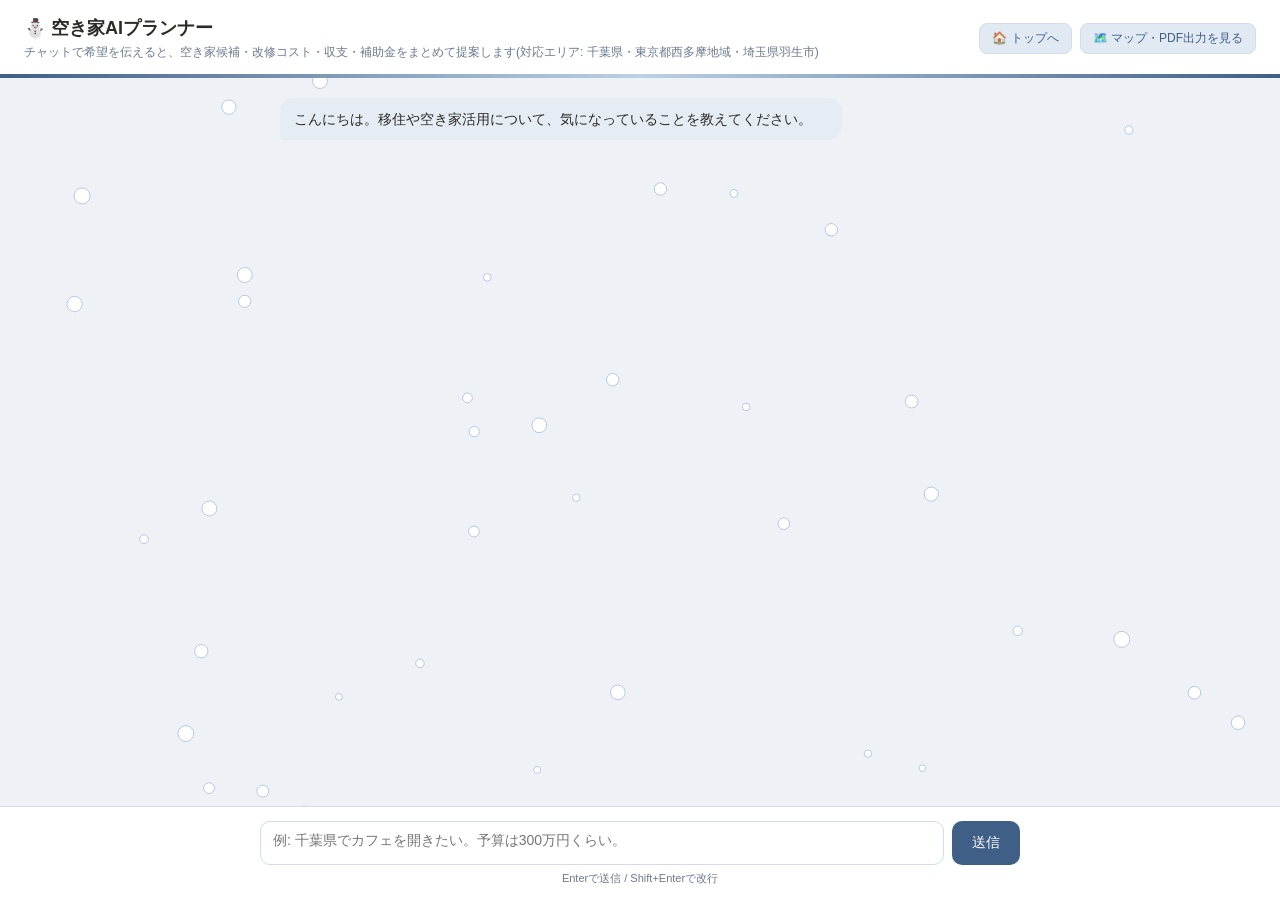
==== commit 9c6d681e: "kairi4作成。季節のモーション入れた" ====
--- a/エージェント設計/akiya-ai-planner/web/static/index.html
+++ b/エージェント設計/akiya-ai-planner/web/static/index.html
@@ -1,133 +1,107 @@
 <!doctype html>
 <html lang="ja">
 <head>
-<script>
-  // 簡易デモ用のログインガード。サーバー側の本格的な認証ではなく、
-  // ブラウザのsessionStorageに「ログイン済み/ゲスト」の状態を持つだけの
-  // プロトタイプ実装(タブを閉じるとリセットされる)。未ログインなら、
-  // トップ画面より前に必ずログイン画面を通らせるため/loginへ飛ばす。
-  (function () {
-    try {
-      if (!sessionStorage.getItem('akiya_auth')) {
-        location.replace('/login');
-      }
-    } catch (e) { /* storageが使えない環境ではガード無しで続行 */ }
-  })();
-</script>
 <meta charset="UTF-8" />
 <meta name="viewport" content="width=device-width, initial-scale=1.0" />
 <title>空き家AIプランナー</title>
-<link rel="preconnect" href="https://fonts.googleapis.com">
-<link rel="preconnect" href="https://fonts.gstatic.com" crossorigin>
-<link href="https://fonts.googleapis.com/css2?family=Zen+Maru+Gothic:wght@400;500;700&family=Noto+Sans+JP:wght@400;500;700&display=swap" rel="stylesheet">
 <style>
   :root {
-    --bg: #eeece8;
-    --panel: #fbfaf8;
-    --text: #2f2e2b;
-    --muted: #85827a;
+    --bg: #f5f3ee;
+    --panel: #ffffff;
+    --text: #2b2b28;
+    --muted: #7a756a;
     --accent: #3c6e52;
-    --accent-deep: #294c39;
-    --accent-soft: #e6efe1;
-    --clay: #b0603d;
-    --clay-soft: #f3e3d8;
-    --gold: #bb9339;
-    --gold-deep: #8a6b1d;
-    --gold-soft: #fbf1da;
-    --border: #dcdad3;
+    --accent-soft: #e5efe8;
+    --border: #e3ded2;
     --user-bubble: #3c6e52;
-    --user-bubble-text: #fdfbf5;
-    --agent-bubble: #fffaf0;
-  }
+    --user-bubble-text: #ffffff;
+    --agent-bubble: #f0ede4;
+    --deco: #cfe3d4;
+  }
+  /* ===== 季節テーマ(body[data-season]で切り替え) ===== */
+  body[data-season="spring"] {
+    --bg: #fbf3f6; --accent: #b9557a; --accent-soft: #fbe6ee; --border: #efd9e0;
+    --user-bubble: #b9557a; --agent-bubble: #fbeef2; --deco: #f6c6d6; --muted: #8a737c;
+  }
+  body[data-season="summer"] {
+    --bg: #eef7f6; --accent: #1f7a8c; --accent-soft: #dff1f3; --border: #cfe6e8;
+    --user-bubble: #1f7a8c; --agent-bubble: #e2f2f3; --deco: #a9dce2; --muted: #66838a;
+  }
+  body[data-season="autumn"] {
+    --bg: #f6efe4; --accent: #a4502a; --accent-soft: #f6e3d3; --border: #e6d6c0;
+    --user-bubble: #a4502a; --agent-bubble: #f3e6d2; --deco: #e9b98a; --muted: #85705c;
+  }
+  body[data-season="winter"] {
+    --bg: #eef2f7; --accent: #3f5f86; --accent-soft: #e1e9f3; --border: #d3dce8;
+    --user-bubble: #3f5f86; --agent-bubble: #e6ecf4; --deco: #bcd0e6; --muted: #6a7a8d;
+  }
+  body { transition: background-color 0.6s ease, color 0.6s ease; }
+  header, footer, .bubble, .card, .nav-link, button, textarea { transition: background-color 0.6s ease, border-color 0.6s ease, color 0.6s ease; }
+  header, footer, main { position: relative; z-index: 1; }
+  header { background: color-mix(in srgb, var(--panel) 88%, var(--deco)); }
+  header::after {
+    content: ""; position: absolute; left: 0; right: 0; bottom: -1px; height: 4px;
+    background: linear-gradient(90deg, var(--accent), var(--deco), var(--accent));
+  }
+  #season-canvas { position: fixed; inset: 0; width: 100%; height: 100%; pointer-events: none; z-index: 0; }
+  .season-switch { display: flex; gap: 4px; background: var(--accent-soft); border: 1px solid var(--border); border-radius: 999px; padding: 3px; }
+  .season-btn {
+    background: transparent; color: var(--accent); border: none; border-radius: 999px;
+    padding: 5px 11px; font-size: 12px; cursor: pointer; white-space: nowrap;
+  }
+  .season-btn:hover { background: color-mix(in srgb, var(--accent) 12%, transparent); }
+  .season-btn.active { background: var(--accent); color: #fff; }
+  .header-actions { display: flex; gap: 8px; flex-shrink: 0; flex-wrap: wrap; justify-content: flex-end; align-items: center; }
+  @media (max-width: 720px) { .header-row { flex-direction: column; align-items: flex-start; } .header-actions { justify-content: flex-start; } }
   * { box-sizing: border-box; }
-  html, body { height: 100%; }
   body {
     margin: 0;
-    font-family: "Noto Sans JP", "Hiragino Kaku Gothic ProN", "Yu Gothic", sans-serif;
+    font-family: "Hiragino Kaku Gothic ProN", "Yu Gothic", "Segoe UI", sans-serif;
+    background: var(--bg);
     color: var(--text);
+    height: 100vh;
     display: flex;
     flex-direction: column;
-    background:
-      radial-gradient(ellipse 620px 420px at 8% -8%, rgba(70,68,62,0.07), transparent 60%),
-      radial-gradient(ellipse 520px 420px at 108% 12%, rgba(70,68,62,0.05), transparent 60%),
-      radial-gradient(ellipse 700px 520px at 50% 118%, rgba(70,68,62,0.06), transparent 60%),
-      var(--bg);
-    background-attachment: fixed;
-  }
-  h1, .brand-mark, button, .nav-link { font-family: "Zen Maru Gothic", "Noto Sans JP", sans-serif; }
-
+  }
   header {
-    padding: 16px 24px 26px;
+    padding: 16px 24px;
     background: var(--panel);
     border-bottom: 1px solid var(--border);
-    position: relative;
-    box-shadow: 0 1px 0 rgba(48,42,32,0.03);
+  }
+  header h1 {
+    margin: 0;
+    font-size: 18px;
+  }
+  header p {
+    margin: 4px 0 0;
+    font-size: 12px;
+    color: var(--muted);
   }
   .header-row {
     display: flex;
     justify-content: space-between;
     align-items: center;
     gap: 16px;
-    max-width: 760px;
-    margin: 0 auto;
-  }
-  .brand {
-    display: flex;
-    align-items: center;
-    gap: 10px;
-  }
-  .brand-mark {
-    flex-shrink: 0;
-    width: 38px;
-    height: 38px;
-    color: var(--accent);
-  }
-  header h1 {
-    margin: 0;
-    font-size: 18px;
-    font-weight: 700;
-    letter-spacing: 0.01em;
-  }
-  header p {
-    margin: 4px 0 0;
-    font-size: 12px;
-    color: var(--muted);
   }
   .nav-link {
     flex-shrink: 0;
     font-size: 12px;
-    font-weight: 500;
-    color: var(--accent-deep);
+    color: var(--accent);
     background: var(--accent-soft);
     border: 1px solid var(--border);
-    border-radius: 14px 4px 14px 4px;
-    padding: 6px 13px;
+    border-radius: 8px;
+    padding: 6px 12px;
     text-decoration: none;
     white-space: nowrap;
-    display: inline-block;
-    transition: transform 0.15s ease, border-color 0.15s ease;
-  }
-  .nav-link:hover { border-color: var(--accent); transform: translateY(-1px) rotate(-0.6deg); }
-  .nav-link:nth-of-type(2) {
-    background: var(--clay-soft);
-    color: #7a4128;
-    border-radius: 4px 14px 4px 14px;
-  }
-
-  .torn-divider {
-    display: block;
-    width: 100%;
-    height: 14px;
-    margin-top: -1px;
-  }
-
+  }
+  .nav-link:hover { border-color: var(--accent); }
   main {
     flex: 1;
     overflow-y: auto;
-    padding: 22px 20px 28px;
+    padding: 20px;
     display: flex;
     flex-direction: column;
-    gap: 16px;
+    gap: 14px;
     max-width: 760px;
     width: 100%;
     margin: 0 auto;
@@ -139,22 +113,21 @@
   .msg-row.agent { flex-direction: column; }
   .bubble {
     max-width: 78%;
-    padding: 11px 15px;
-    line-height: 1.7;
+    padding: 10px 14px;
+    border-radius: 14px;
+    line-height: 1.6;
     font-size: 14px;
     white-space: pre-wrap;
-    box-shadow: 0 1px 2px rgba(48,42,32,0.06);
   }
   .msg-row.user .bubble {
     background: var(--user-bubble);
     color: var(--user-bubble-text);
-    border-radius: 20px 20px 4px 20px;
+    border-bottom-right-radius: 4px;
   }
   .msg-row.agent .bubble {
     background: var(--agent-bubble);
     color: var(--text);
-    border: 1px solid var(--border);
-    border-radius: 4px 20px 20px 20px;
+    border-bottom-left-radius: 4px;
   }
   .tool-tag {
     font-size: 11px;
@@ -164,173 +137,86 @@
   .cards {
     display: flex;
     flex-direction: column;
-    gap: 9px;
-    margin-top: 9px;
+    gap: 8px;
+    margin-top: 8px;
   }
   .card {
     background: var(--panel);
     border: 1px solid var(--border);
-    border-radius: 4px 14px 14px 14px;
-    padding: 11px 13px;
+    border-radius: 10px;
+    padding: 10px 12px;
     font-size: 13px;
-    box-shadow: 0 1px 2px rgba(48,42,32,0.05);
-  }
-  .card-title { font-weight: 700; margin-bottom: 4px; }
+  }
+  .card-title { font-weight: 600; margin-bottom: 4px; }
   .card-row { color: var(--muted); font-size: 12px; }
-  .match-tags { display: flex; flex-wrap: wrap; gap: 5px; margin-bottom: 6px; }
-  .match-tag {
-    display: inline-block;
-    background: var(--accent-soft);
-    color: var(--accent-deep);
-    font-size: 10px;
-    font-weight: 700;
-    padding: 2px 8px;
-    border-radius: 3px 9px 9px 9px;
-  }
-  @keyframes osusume-glow {
-    0%, 100% { box-shadow: 0 0 0 3px rgba(187,147,57,0.14), 0 3px 10px rgba(187,147,57,0.22); }
-    50% { box-shadow: 0 0 0 6px rgba(187,147,57,0.22), 0 4px 16px rgba(187,147,57,0.38); }
-  }
-  .card.akiya.top-pick {
-    border: 2px solid var(--gold);
-    background: linear-gradient(180deg, var(--gold-soft) 0%, var(--panel) 55%);
-    animation: osusume-glow 2.6s ease-in-out infinite;
-  }
-  .osusume-badge {
-    display: inline-flex;
-    align-items: center;
-    gap: 3px;
-    font-size: 12px;
-    font-weight: 700;
-    letter-spacing: 0.02em;
-    color: #fff;
-    background: linear-gradient(135deg, var(--gold) 0%, var(--gold-deep) 100%);
-    padding: 4px 13px;
-    border-radius: 3px 12px 12px 12px;
-    margin-bottom: 7px;
-    box-shadow: 0 1px 3px rgba(138,107,29,0.4);
-  }
   .card.subsidy { border-left: 3px solid var(--accent); }
-  .card.subsidy.empty { border-left: 3px dashed var(--border); opacity: 0.85; }
-  .card.continue-chat { border-left: 3px solid var(--accent); }
-  .card.cost, .card.income { border-left: 3px solid var(--clay); }
-  .card.expandable { cursor: pointer; transition: transform 0.15s ease, border-color 0.15s ease; }
-  .card.expandable:hover { border-color: var(--accent); transform: translateY(-1px); }
+  .card.cost, .card.income { border-left: 3px solid #a06b3c; }
+  .card.expandable { cursor: pointer; transition: border-color 0.15s ease; }
+  .card.expandable:hover { border-color: var(--accent); }
   .card-toggle { font-size: 11px; color: var(--accent); margin-top: 6px; }
   .card-detail { margin-top: 6px; padding-top: 6px; border-top: 1px dashed var(--border); display: flex; flex-direction: column; gap: 2px; }
   .card-detail[hidden] { display: none; }
   .card.shop-image { border-left: 3px solid #6b5ca0; }
   .card.shop-image img {
     width: 100%;
-    border-radius: 4px 12px 12px 12px;
+    border-radius: 8px;
     margin-top: 6px;
     display: block;
   }
   .card.shop-image .card-note { font-size: 11px; color: var(--muted); margin-top: 6px; }
-
   footer {
     border-top: 1px solid var(--border);
     background: var(--panel);
-    padding: 16px 20px 18px;
+    padding: 14px 20px;
   }
   .input-row {
     max-width: 760px;
     margin: 0 auto;
     display: flex;
-    gap: 9px;
-    align-items: flex-end;
+    gap: 8px;
   }
   textarea {
     flex: 1;
     resize: none;
     border: 1px solid var(--border);
-    border-radius: 16px 16px 4px 16px;
-    padding: 11px 14px;
+    border-radius: 10px;
+    padding: 10px 12px;
     font-size: 14px;
     font-family: inherit;
-    height: 46px;
-    background: var(--bg);
-    transition: border-color 0.15s ease, box-shadow 0.15s ease;
-  }
-  textarea:focus {
-    outline: none;
-    border-color: var(--accent);
-    box-shadow: 0 0 0 3px var(--accent-soft);
+    height: 44px;
   }
   button {
     background: var(--accent);
-    color: var(--user-bubble-text);
+    color: white;
     border: none;
-    border-radius: 16px 16px 16px 4px;
-    padding: 0 22px;
-    height: 46px;
+    border-radius: 10px;
+    padding: 0 20px;
     font-size: 14px;
-    font-weight: 500;
     cursor: pointer;
-    transition: background 0.15s ease, transform 0.1s ease;
-  }
-  button:hover:not(:disabled) { background: var(--accent-deep); transform: translateY(-1px); }
+  }
   button:disabled { opacity: 0.5; cursor: default; }
-  .hint { font-size: 11px; color: var(--muted); text-align: center; margin-top: 8px; }
+  .hint { font-size: 11px; color: var(--muted); text-align: center; margin-top: 6px; }
   .loading .bubble { color: var(--muted); font-style: italic; }
-
-  main::-webkit-scrollbar { width: 8px; }
-  main::-webkit-scrollbar-thumb { background: var(--border); border-radius: 8px; }
-
-  .akiya-status-bar {
-    font-size: 11px;
-    color: var(--muted);
-    white-space: nowrap;
-  }
-  .akiya-status-bar a { color: var(--accent-deep); font-weight: 700; text-decoration: none; }
-  .akiya-status-bar a:hover { text-decoration: underline; }
-
-  .guest-limit-banner {
-    display: none;
-    font-size: 11px;
-    color: var(--text);
-    text-align: center;
-    padding: 6px 10px;
-    margin-bottom: 8px;
-    background: var(--clay-soft);
-    border: 1px solid var(--border);
-    border-radius: 10px 10px 2px 10px;
-  }
-  .guest-limit-banner a { color: #7a4128; font-weight: 700; text-decoration: none; }
-  .guest-limit-banner a:hover { text-decoration: underline; }
 </style>
 </head>
-<body>
+<body data-season="autumn">
+<canvas id="season-canvas" aria-hidden="true"></canvas>
 <header>
   <div class="header-row">
-    <div class="brand">
-      <svg class="brand-mark" viewBox="0 0 48 48" fill="none" xmlns="http://www.w3.org/2000/svg">
-        <path d="M7 24 L23.5 8 L41 24.5" stroke="currentColor" stroke-width="2.6" stroke-linecap="round" stroke-linejoin="round"/>
-        <path d="M11.5 20.5 V39 C11.5 39.8 12.2 40.5 13 40.5 H33.5 C34.3 40.5 35 39.8 35 39 V20" stroke="currentColor" stroke-width="2.6" stroke-linecap="round" stroke-linejoin="round"/>
-        <path d="M20 40 V29.5 C20 28.7 20.7 28 21.5 28 H26 C26.8 28 27.5 28.7 27.5 29.5 V40" stroke="currentColor" stroke-width="2.4" stroke-linecap="round" stroke-linejoin="round"/>
-        <path d="M31 15 C33 12.5 33 10 31.5 6.5" stroke="var(--clay)" stroke-width="2.2" stroke-linecap="round"/>
-        <circle cx="31.5" cy="6" r="1.6" fill="var(--clay)"/>
-      </svg>
-      <div>
-        <h1>空き家AIプランナー</h1>
-        <p>チャットで希望を伝えると、空き家候補・改修コスト・収支・補助金をまとめて提案します</p>
-      </div>
+    <div>
+      <h1><span id="season-icon">🍁</span> 空き家AIプランナー</h1>
+      <p>チャットで希望を伝えると、空き家候補・改修コスト・収支・補助金をまとめて提案します(対応エリア: 千葉県・東京都西多摩地域・埼玉県羽生市)</p>
     </div>
-    <div style="display:flex; gap:8px; flex-shrink:0; align-items:center;">
-      <span id="akiyaStatusBar" class="akiya-status-bar"></span>
+    <div class="header-actions">
       <a class="nav-link" href="/">🏠 トップへ</a>
       <a class="nav-link" id="frontend-link" href="http://localhost:8080/" target="_blank" rel="noopener">🗺️ マップ・PDF出力を見る</a>
     </div>
   </div>
-  <svg class="torn-divider" viewBox="0 0 760 14" preserveAspectRatio="none">
-    <path d="M0,4 Q19,0 38,5 T76,4 T114,6 T152,3 T190,5 T228,4 T266,6 T304,3 T342,5 T380,4 T418,6 T456,3 T494,5 T532,4 T570,6 T608,3 T646,5 T684,4 T722,6 T760,4 V14 H0 Z" fill="var(--bg)"/>
-  </svg>
 </header>
 
 <main id="chat-log"></main>
 
 <footer>
-  <div id="guestLimitBanner" class="guest-limit-banner"></div>
   <div class="input-row">
     <textarea id="input" placeholder="例: 千葉県でカフェを開きたい。予算は300万円くらい。" onkeydown="handleKeydown(event)" oncompositionstart="handleCompositionStart()" oncompositionend="handleCompositionEnd()"></textarea>
     <button id="send-btn" onclick="sendMessage()">送信</button>
@@ -342,83 +228,11 @@
   // このセッションだけの一時的なID(ページを再読み込みすると新しい会話になります)
   const sessionState = { id: null };
 
-  // ゲストモードで相談できる回数(この値を超えるとログインを促して送信をブロックする)。
-  // ページを再読み込みすると会話自体もリセットされるのに合わせ、この回数もリセットされる。
-  const GUEST_MESSAGE_LIMIT = 5;
-  let guestMessageCount = 0;
-
-  function getAkiyaAuth() {
-    try { return JSON.parse(sessionStorage.getItem('akiya_auth') || 'null'); } catch (e) { return null; }
-  }
-
-  function akiyaLogout() {
-    try { sessionStorage.removeItem('akiya_auth'); } catch (e) { /* noop */ }
-    window.location.href = '/login';
-  }
-
-  function showGuestLockNotice(message) {
-    const existing = document.getElementById('akiya-lock-toast');
-    if (existing) existing.remove();
-    const toast = document.createElement('div');
-    toast.id = 'akiya-lock-toast';
-    toast.style.cssText = 'position:fixed; bottom:90px; left:50%; transform:translateX(-50%); background:#2f2e2b; color:#fff; padding:12px 18px; border-radius:10px 10px 10px 2px; font-size:13px; box-shadow:0 4px 14px rgba(0,0,0,0.25); z-index:9999; display:flex; align-items:center; gap:6px; white-space:nowrap;';
-    toast.textContent = message || '🔒 この機能はログインすると使えます';
-    const link = document.createElement('a');
-    link.href = '/login';
-    link.textContent = 'ログインする →';
-    link.style.cssText = 'color:#fff; text-decoration:underline; font-weight:700; margin-left:4px;';
-    toast.appendChild(link);
-    document.body.appendChild(toast);
-    setTimeout(() => { toast.remove(); }, 4000);
-  }
-
-  function renderAkiyaStatusBar() {
-    const el = document.getElementById('akiyaStatusBar');
-    if (!el) return;
-    const auth = getAkiyaAuth();
-    if (!auth) return;
-    if (auth.mode === 'user') {
-      el.innerHTML = `👤 ${auth.name ? auth.name + 'さんとして' : ''}ログイン中　・　<a href="#" id="akiyaLogoutLink">ログアウト</a>`;
-    } else {
-      el.innerHTML = '🔓 ゲストモード　・　<a href="/login">ログインする</a>';
-    }
-    const logoutLink = document.getElementById('akiyaLogoutLink');
-    if (logoutLink) logoutLink.addEventListener('click', (e) => { e.preventDefault(); akiyaLogout(); });
-  }
-  renderAkiyaStatusBar();
-
-  function updateGuestLimitBanner() {
-    const banner = document.getElementById('guestLimitBanner');
-    if (!banner) return;
-    const auth = getAkiyaAuth();
-    if (!auth || auth.mode !== 'guest') {
-      banner.style.display = 'none';
-      return;
-    }
-    const remaining = GUEST_MESSAGE_LIMIT - guestMessageCount;
-    if (remaining <= 0) {
-      banner.innerHTML = '🔒 ゲストモードでの相談回数(5回)に達しました。続けて相談するには<a href="/login">ログイン</a>してください';
-    } else {
-      banner.innerHTML = `🔓 ゲストモードでご利用中：あと${remaining}回相談できます（<a href="/login">ログインすると無制限に</a>）`;
-    }
-    banner.style.display = 'block';
-  }
-  updateGuestLimitBanner();
-
   // フロント(マップ・グラフ・PDF出力画面、C担当作成)へのリンク先。
   // ローカルで両方のサーバーを立ち上げている間は http://localhost:8080/ でOK。
   // フロントを別途デプロイしたら、そのURLに書き換えてください。
   const FRONTEND_URL = "https://empty-house2026-1.onrender.com/";
-  const frontendLink = document.getElementById("frontend-link");
-  frontendLink.href = FRONTEND_URL;
-  frontendLink.addEventListener("click", (e) => {
-    // ゲストモードではマップ・PDF出力の閲覧を制限する。
-    const auth = getAkiyaAuth();
-    if (!auth || auth.mode !== "user") {
-      e.preventDefault();
-      showGuestLockNotice('🔒 マップ・PDF出力の閲覧にはログインが必要です');
-    }
-  });
+  document.getElementById("frontend-link").href = FRONTEND_URL;
 
   function el(tag, className, text) {
     const e = document.createElement(tag);
@@ -437,186 +251,31 @@
     return bubble;
   }
 
-  // 空き家カード1件分のDOMを組み立てる(検索結果のツール呼び出し・診断の一発マッチ結果の両方から使う共通処理)。
-  function buildAkiyaCard(p, isTopPick) {
-    const card = el("div", "card akiya expandable" + (isTopPick ? " top-pick" : ""));
-
-    // 診断の答え(性格・住みたい環境・エリア・予算など)と特によく合っている1〜2件には、
-    // 「✨おすすめ✨」バッジを付けて目立たせる(pickTopPickIdsで判定)。
-    if (isTopPick) {
-      card.appendChild(el("div", "osusume-badge", "✨おすすめ✨"));
-    }
-
-    // 診断のクイックマッチ結果・Gemini経由の検索結果のどちらにも、なぜこの物件がマッチしたかの
-    // 理由タグ(エリア一致・予算内・性格/環境の一致など)が付いてくることがある。
-    // あれば見出しの上に小さなタグとして表示する。
-    if (p.match_reasons && p.match_reasons.length > 0) {
-      const tagRow = el("div", "match-tags");
-      for (const reason of p.match_reasons) {
-        tagRow.appendChild(el("span", "match-tag", reason));
-      }
-      card.appendChild(tagRow);
-    }
-
-    const priceText = (p.price_man_yen === null || p.price_man_yen === undefined) ? "価格応相談" : `${p.price_man_yen}万円`;
-    card.appendChild(el("div", "card-title", `${p.title || p.municipality || p.area}(${priceText})`));
-    if (p.area) card.appendChild(el("div", "card-row", `📍 ${p.area}`));
-    card.appendChild(el("div", "card-row",
-      `延床${p.building_area_sqm}㎡ / ${p.structure} / ${p.layout}${p.floors ? ` / ${p.floors}階建` : ""}`));
-
-    // 築年数・土地面積・改修費目安など、わかる範囲で補足情報を1行にまとめる。
-    const extraBits = [];
-    if (p.built_year && p.built_year !== "-" && p.built_year !== "不詳") extraBits.push(`築${p.built_year}`);
-    if (p.land_area_sqm) extraBits.push(`土地${p.land_area_sqm}㎡`);
-    if (p.renovation_cost_est_man_yen !== null && p.renovation_cost_est_man_yen !== undefined) {
-      extraBits.push(`改修費目安 約${p.renovation_cost_est_man_yen}万円`);
-    }
-    if (extraBits.length > 0) card.appendChild(el("div", "card-row", extraBits.join(" / ")));
-
-    if (p.features) card.appendChild(el("div", "card-row", p.features));
-
-    // クリックすると、この物件を選択した状態でフロント(マップ・グラフ・PDF出力画面)を新しいタブで開く。
-    const toggle = el("div", "card-toggle", "🗺️ マップ・PDF出力で見る");
-    card.appendChild(toggle);
-
-    if (p.id) {
-      card.addEventListener("click", () => {
-        const auth = getAkiyaAuth();
-        if (!auth || auth.mode !== "user") {
-          showGuestLockNotice('🔒 マップ・PDF出力の閲覧にはログインが必要です');
-          return;
-        }
-        window.open(`${FRONTEND_URL}?property_id=${p.id}`, "_blank");
-      });
-    }
-
-    return card;
-  }
-
-  // 複数の空き家候補の中から、診断の答え(性格・住みたい環境・用途など)と特によく合っている
-  // (match_scoreが最も高い)1〜2件を「おすすめ」として選ぶ。エリア・予算などのハード条件
-  // だけしか一致しておらずスコアが0(=特に際立った一致なし)の場合は、誰も「おすすめ」にしない。
-  function pickTopPickIds(results) {
-    const withScore = (results || []).filter((p) => typeof p.match_score === "number");
-    if (withScore.length === 0) return new Set();
-    const maxScore = Math.max(...withScore.map((p) => p.match_score));
-    if (maxScore <= 0) return new Set();
-    const topIds = new Set();
-    for (const p of results) {
-      if (topIds.size >= 2) break;
-      if (p.match_score === maxScore) topIds.add(p.id);
-    }
-    return topIds;
-  }
-
-  // Gemini経由の検索結果(search_akiyaツール呼び出し)には、診断フォームの一発マッチのような
-  // match_reasonsが付いてこない。そのツール呼び出し時の引数(area・予算・用途など)と、
-  // 物件のmatched_traits(性格・住みたい環境の一致項目)から、同じ形式のタグを組み立てる。
-  function buildMatchReasonsFromToolArgs(p, args) {
-    const reasons = [];
-    if (args && args.area) reasons.push(`エリア「${args.area}」に一致`);
-    const price = p.price_man_yen;
-    if (args && args.max_budget_man_yen != null && price != null && price <= args.max_budget_man_yen) {
-      reasons.push("予算内");
-    }
-    if (args && args.use_type && p.features && p.features.includes(args.use_type)) {
-      reasons.push(`${args.use_type}向け`);
-    }
-    for (const trait of (p.matched_traits || [])) {
-      reasons.push(`「${trait}」に合う`);
-    }
-    return reasons;
-  }
-
-  // 補助金カード1件分のDOMを組み立てる(検索結果のツール呼び出し・診断の一発マッチ結果の両方から使う共通処理)。
-  // 公式ページURL(source_url)が確認できているものだけをここに渡す想定(呼び出し側でフィルタ済み)。
-  function buildSubsidyCard(s) {
-    const card = el("div", "card subsidy");
-    card.appendChild(el("div", "card-title", s.subsidy_name || "補助金・支援制度"));
-    const area = [s.prefecture, s.municipality].filter(Boolean).join(" ");
-    const amount = s.max_amount != null ? `上限${s.max_amount}万円` : null;
-    const metaBits = [area, amount, s.rate].filter(Boolean);
-    if (metaBits.length > 0) card.appendChild(el("div", "card-row", metaBits.join(" / ")));
-    if (s.conditions) card.appendChild(el("div", "card-row", s.conditions));
-    if (s.source_url) {
-      const link = el("a", "card-toggle", "🔗 公式ページで確認する");
-      link.href = s.source_url;
-      link.target = "_blank";
-      link.rel = "noopener noreferrer";
-      card.appendChild(link);
-    }
-    return card;
-  }
-
-  // 公式ページURL(source_url)が確認できている補助金だけを残す。
-  // 確かな情報がある制度だけを表示し、無いものはカードごと出さない(呼び出し側で「記載なし」に切り替える)。
-  function withVerifiedSource(subsidies) {
-    return (subsidies || []).filter((s) => !!s && !!s.source_url);
-  }
-
-  // 確認できる補助金情報が無かった時に表示する「記載なし」カード。
-  function buildNoSubsidyCard() {
-    const card = el("div", "card subsidy empty");
-    card.appendChild(el("div", "card-title", "補助金情報: 記載なし"));
-    card.appendChild(el("div", "card-row", "公式ページで確認できる補助金・支援制度の情報は見つかりませんでした。"));
-    return card;
-  }
-
-  // 診断フォームの一発マッチ結果(Geminiを介さない)をチャットのカードとして表示する。
-  function renderAkiyaCards(container, results) {
-    if (!results || results.length === 0) return;
-    const topPickIds = pickTopPickIds(results);
-    const wrap = el("div", "cards");
-    for (const p of results) {
-      wrap.appendChild(buildAkiyaCard(p, topPickIds.has(p.id)));
-    }
-    if (wrap.children.length > 0) container.appendChild(wrap);
-  }
-
-  // 診断フォームの一発マッチに紐づく補助金・支援制度をチャットのカードとして表示する。
-  // 公式ページURLで確認できたものだけを表示し、無ければ「記載なし」カードを出す。
-  function renderSubsidyCards(container, subsidies) {
-    if (!subsidies || subsidies.length === 0) return;
-    const verified = withVerifiedSource(subsidies);
-    const wrap = el("div", "cards");
-    if (verified.length > 0) {
-      for (const s of verified) {
-        wrap.appendChild(buildSubsidyCard(s));
-      }
-    } else {
-      wrap.appendChild(buildNoSubsidyCard());
-    }
-    container.appendChild(wrap);
-  }
-
-  // 診断の一発マッチ結果が気に入らなかった時に、そのままAIとの会話に進めるようにするボタン。
-  // クリックすると診断の回答内容を最初のメッセージとして/api/chatに送り、Geminiとの
-  // 通常の会話(検索・提案)にフォールバックする。
-  function renderContinueChatPrompt(container, summaryText) {
-    const wrap = el("div", "cards");
-    const card = el("div", "card continue-chat expandable");
-    card.appendChild(el("div", "card-title", "🤖 気に入る物件がなければ"));
-    card.appendChild(el("div", "card-row", "AIに相談して、ほかの候補を探してもらう"));
-    card.addEventListener("click", () => {
-      wrap.remove();
-      sendMessage(
-        `${summaryText} さっき提案してもらった物件はどれも気に入らなかったので、ほかの候補を提案してください。`
-      );
-    });
-    wrap.appendChild(card);
-    container.appendChild(wrap);
-  }
-
   function renderToolResults(container, toolCalls) {
     if (!toolCalls || toolCalls.length === 0) return;
     const wrap = el("div", "cards");
 
     for (const tc of toolCalls) {
       if (tc.name === "search_akiya" && tc.result && tc.result.results) {
-        const topPickIds = pickTopPickIds(tc.result.results);
         for (const p of tc.result.results) {
-          if (!p.match_reasons) p.match_reasons = buildMatchReasonsFromToolArgs(p, tc.args);
-          wrap.appendChild(buildAkiyaCard(p, topPickIds.has(p.id)));
+          const card = el("div", "card akiya expandable");
+          const priceText = (p.price_man_yen === null || p.price_man_yen === undefined) ? "価格応相談" : `${p.price_man_yen}万円`;
+          card.appendChild(el("div", "card-title", `${p.title || p.municipality || p.area}(${priceText})`));
+          card.appendChild(el("div", "card-row",
+            `延床${p.building_area_sqm}㎡ / ${p.structure} / ${p.layout}${p.floors ? ` / ${p.floors}階建` : ""}`));
+          if (p.features) card.appendChild(el("div", "card-row", p.features));
+
+          // クリックすると、この物件を選択した状態でフロント(マップ・グラフ・PDF出力画面)を新しいタブで開く。
+          const toggle = el("div", "card-toggle", "🗺️ マップ・PDF出力で見る");
+          card.appendChild(toggle);
+
+          if (p.id) {
+            card.addEventListener("click", () => {
+              window.open(`${FRONTEND_URL}?property_id=${p.id}`, "_blank");
+            });
+          }
+
+          wrap.appendChild(card);
         }
       }
       if (tc.name === "estimate_renovation_cost" && tc.result) {
@@ -638,13 +297,11 @@
         wrap.appendChild(card);
       }
       if (tc.name === "search_subsidies" && tc.result && tc.result.results) {
-        const verified = withVerifiedSource(tc.result.results);
-        if (verified.length > 0) {
-          for (const s of verified) {
-            wrap.appendChild(buildSubsidyCard(s));
-          }
-        } else if (tc.result.results.length > 0) {
-          wrap.appendChild(buildNoSubsidyCard());
+        for (const s of tc.result.results) {
+          const card = el("div", "card subsidy");
+          card.appendChild(el("div", "card-title", s.title));
+          card.appendChild(el("div", "card-row", `${s.provider} / 上限${s.max_amount_man_yen}万円 / ${s.subsidy_rate}`));
+          wrap.appendChild(card);
         }
       }
       if (tc.name === "generate_shop_image" && tc.result) {
@@ -674,22 +331,9 @@
     const text = (presetText !== undefined ? presetText : input.value).trim();
     if (!text) return;
 
-    const auth = getAkiyaAuth();
-    const isGuest = !!(auth && auth.mode === "guest");
-    if (isGuest && guestMessageCount >= GUEST_MESSAGE_LIMIT) {
-      updateGuestLimitBanner();
-      showGuestLockNotice('🔒 ゲストモードでの相談回数（5回）に達しました');
-      return;
-    }
-
     appendMessage("user", text);
     input.value = "";
     btn.disabled = true;
-
-    if (isGuest) {
-      guestMessageCount += 1;
-      updateGuestLimitBanner();
-    }
 
     const log = document.getElementById("chat-log");
     const loadingRow = el("div", "msg-row agent loading");
@@ -745,71 +389,126 @@
     }
   }
 
-  // 診断フォーム(/diagnosis)から遷移してきた場合の処理。
-  // 1) 一発マッチできた場合(quickmatch=1): Geminiには問い合わせず、
-  //    診断フォーム側からsessionStorage経由で受け取った検索結果をそのままカード表示する。
-  //    (Gemini APIの呼び出し回数を消費しないため。)
-  // 2) マッチしなかった場合: 従来通り、回答内容を最初のユーザー発言として自動送信し、
-  //    Geminiとの会話をスタートする。
+
+  // ===== 季節テーマ(春夏秋冬) =====
+  // 今日の日付から季節を自動判定(3-5月=春 / 6-8月=夏 / 9-11月=秋 / 12-2月=冬)。
+  const SEASONS = {
+    spring: { icon: "🌸" }, summer: { icon: "🌻" }, autumn: { icon: "🍁" }, winter: { icon: "⛄" },
+  };
+  function currentSeasonByDate() {
+    const m = new Date().getMonth() + 1;
+    if (m >= 3 && m <= 5) return "spring";
+    if (m >= 6 && m <= 8) return "summer";
+    if (m >= 9 && m <= 11) return "autumn";
+    return "winter";
+  }
+  let season = currentSeasonByDate();
+  try { localStorage.removeItem("akiya-season"); } catch (e) {}  // 以前のボタン選択の保存値を破棄
+
+  const canvas = document.getElementById("season-canvas");
+  const ctx = canvas.getContext("2d");
+  const reduceMotion = window.matchMedia("(prefers-reduced-motion: reduce)").matches;
+  let particles = [];
+  let W = 0, H = 0;
+
+  function resizeCanvas() {
+    const dpr = window.devicePixelRatio || 1;
+    W = window.innerWidth; H = window.innerHeight;
+    canvas.width = W * dpr; canvas.height = H * dpr;
+    ctx.setTransform(dpr, 0, 0, dpr, 0, 0);
+    rebuildParticles();
+  }
+  function rand(a, b) { return a + Math.random() * (b - a); }
+
+  function makeParticle(initial) {
+    const p = { x: rand(0, W), y: initial ? rand(0, H) : rand(-40, -5), phase: rand(0, Math.PI * 2) };
+    if (season === "spring") {            // 桜の花びら
+      Object.assign(p, { size: rand(5, 9), vy: rand(0.5, 1.2), sway: rand(0.4, 1.1), rot: rand(0, 6.28), vr: rand(-0.03, 0.03) });
+    } else if (season === "summer") {     // 蛍・きらめき
+      Object.assign(p, { y: rand(0, H), size: rand(1.8, 3.8), vx: rand(-0.25, 0.25), vy: rand(-0.3, 0.15), speed: rand(0.01, 0.025) });
+    } else if (season === "autumn") {     // 落ち葉
+      const colors = ["#d9822b", "#c0502d", "#b5651d", "#e0a030", "#9c4a1a"];
+      Object.assign(p, { size: rand(7, 12), vy: rand(0.7, 1.6), sway: rand(0.6, 1.4), rot: rand(0, 6.28), vr: rand(-0.04, 0.04), color: colors[Math.floor(Math.random() * colors.length)] });
+    } else {                              // 雪
+      Object.assign(p, { size: rand(3, 8), vy: rand(0.5, 1.4), sway: rand(0.2, 0.7) });
+    }
+    return p;
+  }
+  function rebuildParticles() {
+    const n = Math.max(18, Math.min(60, Math.round((W * H) / 22000)));
+    particles = Array.from({ length: n }, () => makeParticle(true));
+  }
+
+  function drawParticle(p, t) {
+    ctx.save();
+    ctx.translate(p.x, p.y);
+    if (season === "spring") {
+      ctx.rotate(p.rot);
+      ctx.fillStyle = "rgba(244,165,190,0.8)";
+      ctx.beginPath(); ctx.ellipse(0, 0, p.size, p.size * 0.55, 0, 0, Math.PI * 2); ctx.fill();
+      ctx.fillStyle = "rgba(255,225,235,0.9)";
+      ctx.beginPath(); ctx.ellipse(-p.size * 0.2, 0, p.size * 0.4, p.size * 0.2, 0, 0, Math.PI * 2); ctx.fill();
+    } else if (season === "summer") {
+      const a = 0.25 + 0.55 * (0.5 + 0.5 * Math.sin(t * p.speed * 60 + p.phase));
+      ctx.shadowColor = "rgba(255,214,80," + a + ")"; ctx.shadowBlur = 14;
+      ctx.fillStyle = "rgba(255,226,110," + a + ")";
+      ctx.beginPath(); ctx.arc(0, 0, p.size, 0, Math.PI * 2); ctx.fill();
+    } else if (season === "autumn") {
+      ctx.rotate(p.rot);
+      ctx.fillStyle = p.color; ctx.globalAlpha = 0.85;
+      ctx.beginPath();
+      ctx.moveTo(0, -p.size);
+      ctx.quadraticCurveTo(p.size * 0.9, -p.size * 0.1, 0, p.size);
+      ctx.quadraticCurveTo(-p.size * 0.9, -p.size * 0.1, 0, -p.size);
+      ctx.fill();
+      ctx.strokeStyle = "rgba(90,40,10,0.45)"; ctx.lineWidth = 0.8;
+      ctx.beginPath(); ctx.moveTo(0, -p.size); ctx.lineTo(0, p.size); ctx.stroke();
+    } else {
+      ctx.fillStyle = "rgba(255,255,255,0.95)";
+      ctx.strokeStyle = "rgba(130,165,205,0.55)"; ctx.lineWidth = 1;
+      ctx.beginPath(); ctx.arc(0, 0, p.size, 0, Math.PI * 2); ctx.fill(); ctx.stroke();
+    }
+    ctx.restore();
+  }
+
+  function tick(t) {
+    ctx.clearRect(0, 0, W, H);
+    for (let i = 0; i < particles.length; i++) {
+      const p = particles[i];
+      if (season === "summer") {
+        p.x += p.vx + Math.sin(t / 900 + p.phase) * 0.3;
+        p.y += p.vy;
+        if (p.x < -20) p.x = W + 20; if (p.x > W + 20) p.x = -20;
+        if (p.y < -20) p.y = H + 20; if (p.y > H + 20) p.y = -20;
+      } else {
+        p.y += p.vy;
+        p.x += Math.sin(t / 1000 + p.phase) * p.sway;
+        if (p.rot !== undefined) p.rot += p.vr;
+        if (p.y > H + 20) particles[i] = makeParticle(false);
+      }
+      drawParticle(p, t / 1000);
+    }
+    if (!document.hidden) requestAnimationFrame(tick);
+  }
+  document.addEventListener("visibilitychange", () => { if (!document.hidden && !reduceMotion) requestAnimationFrame(tick); });
+
+  function applySeason(name) {
+    season = name;
+    document.body.setAttribute("data-season", name);
+    document.getElementById("season-icon").textContent = SEASONS[name].icon;
+        rebuildParticles();
+    if (reduceMotion) ctx.clearRect(0, 0, W, H);
+  }
+  window.addEventListener("resize", resizeCanvas);
+  resizeCanvas();
+  applySeason(season);
+  if (!reduceMotion) requestAnimationFrame(tick);
+
+  // 診断フォーム(/diagnosis)から遷移してきた場合は、その回答をもとにした文章を
+  // 最初のユーザー発言として自動送信し、チャットをスタートする。
   const params = new URLSearchParams(window.location.search);
   const diagnosisText = params.get("diagnosis");
-  const isQuickMatch = params.get("quickmatch") === "1";
-
-  let quickMatchResults = [];
-  let quickMatchSubsidies = [];
-  let quickMatchSummary = "";
-  if (isQuickMatch) {
-    try {
-      quickMatchResults = JSON.parse(sessionStorage.getItem("quickMatchResults") || "[]");
-    } catch (err) {
-      quickMatchResults = [];
-    }
-    try {
-      quickMatchSubsidies = JSON.parse(sessionStorage.getItem("quickMatchSubsidies") || "[]");
-    } catch (err) {
-      quickMatchSubsidies = [];
-    }
-    quickMatchSummary = sessionStorage.getItem("quickMatchSummary") || "空き家の相談をしたいです。";
-    sessionStorage.removeItem("quickMatchResults");
-    sessionStorage.removeItem("quickMatchSubsidies");
-    sessionStorage.removeItem("quickMatchSummary");
-  }
-
-  if (isQuickMatch && quickMatchResults.length > 0) {
-    // 実際にはGeminiを呼ばず一瞬で結果が出せてしまうが、あえて「考え中...」を挟んで
-    // チャットらしい間を作ってから結果を表示する。
-    const log = document.getElementById("chat-log");
-    const loadingRow = el("div", "msg-row agent loading");
-    loadingRow.appendChild(el("div", "bubble", "考え中..."));
-    log.appendChild(loadingRow);
-    log.scrollTop = log.scrollHeight;
-
-    setTimeout(() => {
-      loadingRow.remove();
-      const bubbleContainer = appendMessage(
-        "agent",
-        "診断結果をもとに、こんな空き家が見つかりました!気になる物件をクリックすると、マップ・PDF出力画面で詳しく見られます。"
-      ).parentElement;
-      renderAkiyaCards(bubbleContainer, quickMatchResults);
-
-      if (quickMatchSubsidies.length > 0) {
-        const verifiedQuickMatchSubsidies = withVerifiedSource(quickMatchSubsidies);
-        const subsidyBubbleContainer = appendMessage(
-          "agent",
-          verifiedQuickMatchSubsidies.length > 0
-            ? "このエリアだと、こんな補助金・支援制度も使えるかもしれません。"
-            : "このエリアの補助金・支援制度について確認しましたが、公式ページで確認できる情報は見つかりませんでした。"
-        ).parentElement;
-        renderSubsidyCards(subsidyBubbleContainer, quickMatchSubsidies);
-      }
-
-      const continueBubbleContainer = appendMessage(
-        "agent",
-        "気になる物件はありましたか?"
-      ).parentElement;
-      renderContinueChatPrompt(continueBubbleContainer, quickMatchSummary);
-    }, 900);
-  } else if (diagnosisText) {
+  if (diagnosisText) {
     appendMessage("agent", "診断ありがとうございます!内容をもとに、合いそうな空き家を探しますね。");
     sendMessage(diagnosisText);
   } else {
@@ -817,4 +516,4 @@
   }
 </script>
 </body>
-</html>
+</html>
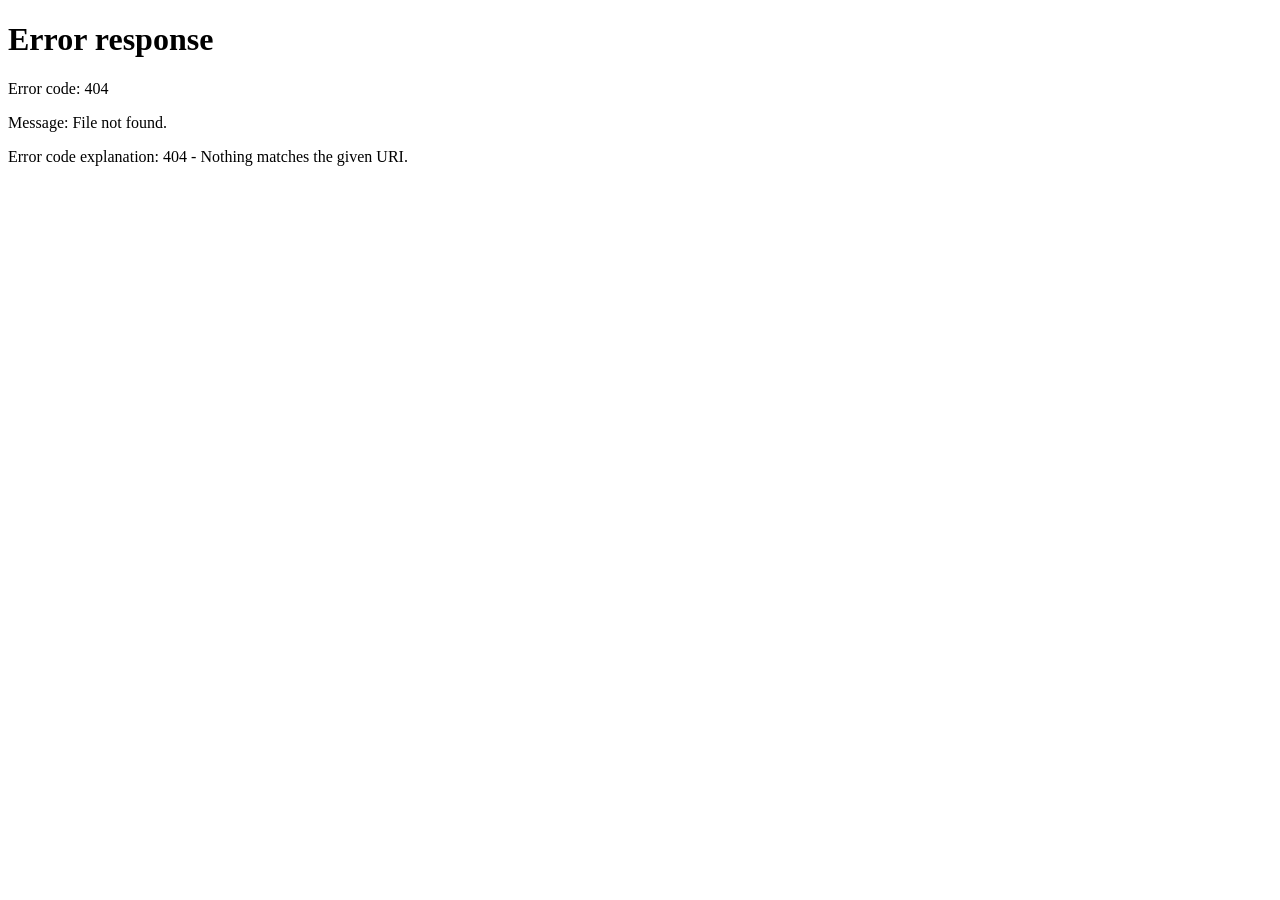
==== commit ea3a8060: "季節モーションの変更" ====
--- a/エージェント設計/akiya-ai-planner/web/static/index.html
+++ b/エージェント設計/akiya-ai-planner/web/static/index.html
@@ -1,107 +1,142 @@
 <!doctype html>
 <html lang="ja">
 <head>
+<script>
+  // 簡易デモ用のログインガード。サーバー側の本格的な認証ではなく、
+  // ブラウザのsessionStorageに「ログイン済み/ゲスト」の状態を持つだけの
+  // プロトタイプ実装(タブを閉じるとリセットされる)。未ログインなら、
+  // トップ画面より前に必ずログイン画面を通らせるため/loginへ飛ばす。
+  (function () {
+    try {
+      if (!sessionStorage.getItem('akiya_auth')) {
+        location.replace('/login');
+      }
+    } catch (e) { /* storageが使えない環境ではガード無しで続行 */ }
+  })();
+</script>
 <meta charset="UTF-8" />
 <meta name="viewport" content="width=device-width, initial-scale=1.0" />
 <title>空き家AIプランナー</title>
+<link rel="preconnect" href="https://fonts.googleapis.com">
+<link rel="preconnect" href="https://fonts.gstatic.com" crossorigin>
+<link href="https://fonts.googleapis.com/css2?family=Zen+Maru+Gothic:wght@400;500;700&family=Noto+Sans+JP:wght@400;500;700&display=swap" rel="stylesheet">
 <style>
   :root {
-    --bg: #f5f3ee;
-    --panel: #ffffff;
-    --text: #2b2b28;
-    --muted: #7a756a;
+    --bg: #eeece8;
+    --panel: #fbfaf8;
+    --text: #2f2e2b;
+    --muted: #85827a;
     --accent: #3c6e52;
-    --accent-soft: #e5efe8;
-    --border: #e3ded2;
+    --accent-deep: #294c39;
+    --accent-soft: #e6efe1;
+    --clay: #b0603d;
+    --clay-soft: #f3e3d8;
+    --gold: #bb9339;
+    --gold-deep: #8a6b1d;
+    --gold-soft: #fbf1da;
+    --border: #dcdad3;
     --user-bubble: #3c6e52;
-    --user-bubble-text: #ffffff;
-    --agent-bubble: #f0ede4;
-    --deco: #cfe3d4;
-  }
-  /* ===== 季節テーマ(body[data-season]で切り替え) ===== */
-  body[data-season="spring"] {
-    --bg: #fbf3f6; --accent: #b9557a; --accent-soft: #fbe6ee; --border: #efd9e0;
-    --user-bubble: #b9557a; --agent-bubble: #fbeef2; --deco: #f6c6d6; --muted: #8a737c;
-  }
-  body[data-season="summer"] {
-    --bg: #eef7f6; --accent: #1f7a8c; --accent-soft: #dff1f3; --border: #cfe6e8;
-    --user-bubble: #1f7a8c; --agent-bubble: #e2f2f3; --deco: #a9dce2; --muted: #66838a;
-  }
-  body[data-season="autumn"] {
-    --bg: #f6efe4; --accent: #a4502a; --accent-soft: #f6e3d3; --border: #e6d6c0;
-    --user-bubble: #a4502a; --agent-bubble: #f3e6d2; --deco: #e9b98a; --muted: #85705c;
-  }
-  body[data-season="winter"] {
-    --bg: #eef2f7; --accent: #3f5f86; --accent-soft: #e1e9f3; --border: #d3dce8;
-    --user-bubble: #3f5f86; --agent-bubble: #e6ecf4; --deco: #bcd0e6; --muted: #6a7a8d;
-  }
-  body { transition: background-color 0.6s ease, color 0.6s ease; }
-  header, footer, .bubble, .card, .nav-link, button, textarea { transition: background-color 0.6s ease, border-color 0.6s ease, color 0.6s ease; }
-  header, footer, main { position: relative; z-index: 1; }
-  header { background: color-mix(in srgb, var(--panel) 88%, var(--deco)); }
-  header::after {
-    content: ""; position: absolute; left: 0; right: 0; bottom: -1px; height: 4px;
-    background: linear-gradient(90deg, var(--accent), var(--deco), var(--accent));
-  }
-  #season-canvas { position: fixed; inset: 0; width: 100%; height: 100%; pointer-events: none; z-index: 0; }
-  .season-switch { display: flex; gap: 4px; background: var(--accent-soft); border: 1px solid var(--border); border-radius: 999px; padding: 3px; }
-  .season-btn {
-    background: transparent; color: var(--accent); border: none; border-radius: 999px;
-    padding: 5px 11px; font-size: 12px; cursor: pointer; white-space: nowrap;
-  }
-  .season-btn:hover { background: color-mix(in srgb, var(--accent) 12%, transparent); }
-  .season-btn.active { background: var(--accent); color: #fff; }
-  .header-actions { display: flex; gap: 8px; flex-shrink: 0; flex-wrap: wrap; justify-content: flex-end; align-items: center; }
-  @media (max-width: 720px) { .header-row { flex-direction: column; align-items: flex-start; } .header-actions { justify-content: flex-start; } }
+    --user-bubble-text: #fdfbf5;
+    --agent-bubble: #fffaf0;
+  }
   * { box-sizing: border-box; }
+  html, body { height: 100%; }
   body {
     margin: 0;
-    font-family: "Hiragino Kaku Gothic ProN", "Yu Gothic", "Segoe UI", sans-serif;
-    background: var(--bg);
+    font-family: "Noto Sans JP", "Hiragino Kaku Gothic ProN", "Yu Gothic", sans-serif;
     color: var(--text);
-    height: 100vh;
     display: flex;
     flex-direction: column;
-  }
+    background:
+      radial-gradient(ellipse 620px 420px at 8% -8%, rgba(70,68,62,0.07), transparent 60%),
+      radial-gradient(ellipse 520px 420px at 108% 12%, rgba(70,68,62,0.05), transparent 60%),
+      radial-gradient(ellipse 700px 520px at 50% 118%, rgba(70,68,62,0.06), transparent 60%),
+      var(--bg);
+    background-attachment: fixed;
+  }
+  h1, .brand-mark, button, .nav-link { font-family: "Zen Maru Gothic", "Noto Sans JP", sans-serif; }
+
   header {
-    padding: 16px 24px;
+    padding: 16px 24px 26px;
     background: var(--panel);
     border-bottom: 1px solid var(--border);
+    position: relative;
+    box-shadow: 0 1px 0 rgba(48,42,32,0.03);
+  }
+  .header-row {
+    display: flex;
+    flex-wrap: wrap;
+    justify-content: space-between;
+    align-items: center;
+    gap: 16px;
+    row-gap: 10px;
+    max-width: 760px;
+    margin: 0 auto;
+  }
+  .header-nav {
+    display: flex;
+    flex-wrap: wrap;
+    gap: 8px;
+    flex-shrink: 0;
+    align-items: center;
+  }
+  .brand {
+    display: flex;
+    align-items: center;
+    gap: 10px;
+  }
+  .brand-mark {
+    flex-shrink: 0;
+    width: 38px;
+    height: 38px;
+    color: var(--accent);
   }
   header h1 {
     margin: 0;
     font-size: 18px;
+    font-weight: 700;
+    letter-spacing: 0.01em;
   }
   header p {
     margin: 4px 0 0;
     font-size: 12px;
     color: var(--muted);
   }
-  .header-row {
-    display: flex;
-    justify-content: space-between;
-    align-items: center;
-    gap: 16px;
-  }
   .nav-link {
     flex-shrink: 0;
     font-size: 12px;
-    color: var(--accent);
+    font-weight: 500;
+    color: var(--accent-deep);
     background: var(--accent-soft);
     border: 1px solid var(--border);
-    border-radius: 8px;
-    padding: 6px 12px;
+    border-radius: 14px 4px 14px 4px;
+    padding: 6px 13px;
     text-decoration: none;
     white-space: nowrap;
-  }
-  .nav-link:hover { border-color: var(--accent); }
+    display: inline-block;
+    transition: transform 0.15s ease, border-color 0.15s ease;
+  }
+  .nav-link:hover { border-color: var(--accent); transform: translateY(-1px) rotate(-0.6deg); }
+  .nav-link:nth-of-type(2) {
+    background: var(--clay-soft);
+    color: #7a4128;
+    border-radius: 4px 14px 4px 14px;
+  }
+
+  .torn-divider {
+    display: block;
+    width: 100%;
+    height: 14px;
+    margin-top: -1px;
+  }
+
   main {
     flex: 1;
     overflow-y: auto;
-    padding: 20px;
+    padding: 22px 20px 28px;
     display: flex;
     flex-direction: column;
-    gap: 14px;
+    gap: 16px;
     max-width: 760px;
     width: 100%;
     margin: 0 auto;
@@ -113,21 +148,22 @@
   .msg-row.agent { flex-direction: column; }
   .bubble {
     max-width: 78%;
-    padding: 10px 14px;
-    border-radius: 14px;
-    line-height: 1.6;
+    padding: 11px 15px;
+    line-height: 1.7;
     font-size: 14px;
     white-space: pre-wrap;
+    box-shadow: 0 1px 2px rgba(48,42,32,0.06);
   }
   .msg-row.user .bubble {
     background: var(--user-bubble);
     color: var(--user-bubble-text);
-    border-bottom-right-radius: 4px;
+    border-radius: 20px 20px 4px 20px;
   }
   .msg-row.agent .bubble {
     background: var(--agent-bubble);
     color: var(--text);
-    border-bottom-left-radius: 4px;
+    border: 1px solid var(--border);
+    border-radius: 4px 20px 20px 20px;
   }
   .tool-tag {
     font-size: 11px;
@@ -137,86 +173,182 @@
   .cards {
     display: flex;
     flex-direction: column;
-    gap: 8px;
-    margin-top: 8px;
+    gap: 9px;
+    margin-top: 9px;
   }
   .card {
     background: var(--panel);
     border: 1px solid var(--border);
-    border-radius: 10px;
-    padding: 10px 12px;
+    border-radius: 4px 14px 14px 14px;
+    padding: 11px 13px;
     font-size: 13px;
-  }
-  .card-title { font-weight: 600; margin-bottom: 4px; }
+    box-shadow: 0 1px 2px rgba(48,42,32,0.05);
+  }
+  .card-title { font-weight: 700; margin-bottom: 4px; }
   .card-row { color: var(--muted); font-size: 12px; }
+  .match-tags { display: flex; flex-wrap: wrap; gap: 5px; margin-bottom: 6px; }
+  .match-tag {
+    display: inline-block;
+    background: var(--accent-soft);
+    color: var(--accent-deep);
+    font-size: 10px;
+    font-weight: 700;
+    padding: 2px 8px;
+    border-radius: 3px 9px 9px 9px;
+  }
+  @keyframes osusume-glow {
+    0%, 100% { box-shadow: 0 0 0 3px rgba(187,147,57,0.14), 0 3px 10px rgba(187,147,57,0.22); }
+    50% { box-shadow: 0 0 0 6px rgba(187,147,57,0.22), 0 4px 16px rgba(187,147,57,0.38); }
+  }
+  .card.akiya.top-pick {
+    border: 2px solid var(--gold);
+    background: linear-gradient(180deg, var(--gold-soft) 0%, var(--panel) 55%);
+    animation: osusume-glow 2.6s ease-in-out infinite;
+  }
+  .osusume-badge {
+    display: inline-flex;
+    align-items: center;
+    gap: 3px;
+    font-size: 12px;
+    font-weight: 700;
+    letter-spacing: 0.02em;
+    color: #fff;
+    background: linear-gradient(135deg, var(--gold) 0%, var(--gold-deep) 100%);
+    padding: 4px 13px;
+    border-radius: 3px 12px 12px 12px;
+    margin-bottom: 7px;
+    box-shadow: 0 1px 3px rgba(138,107,29,0.4);
+  }
   .card.subsidy { border-left: 3px solid var(--accent); }
-  .card.cost, .card.income { border-left: 3px solid #a06b3c; }
-  .card.expandable { cursor: pointer; transition: border-color 0.15s ease; }
-  .card.expandable:hover { border-color: var(--accent); }
+  .card.subsidy.empty { border-left: 3px dashed var(--border); opacity: 0.85; }
+  .card.continue-chat { border-left: 3px solid var(--accent); }
+  .card.cost, .card.income { border-left: 3px solid var(--clay); }
+  .card.expandable { cursor: pointer; transition: transform 0.15s ease, border-color 0.15s ease; }
+  .card.expandable:hover { border-color: var(--accent); transform: translateY(-1px); }
   .card-toggle { font-size: 11px; color: var(--accent); margin-top: 6px; }
   .card-detail { margin-top: 6px; padding-top: 6px; border-top: 1px dashed var(--border); display: flex; flex-direction: column; gap: 2px; }
   .card-detail[hidden] { display: none; }
   .card.shop-image { border-left: 3px solid #6b5ca0; }
   .card.shop-image img {
     width: 100%;
-    border-radius: 8px;
+    border-radius: 4px 12px 12px 12px;
     margin-top: 6px;
     display: block;
   }
   .card.shop-image .card-note { font-size: 11px; color: var(--muted); margin-top: 6px; }
+
   footer {
     border-top: 1px solid var(--border);
     background: var(--panel);
-    padding: 14px 20px;
+    padding: 16px 20px 18px;
   }
   .input-row {
     max-width: 760px;
     margin: 0 auto;
     display: flex;
-    gap: 8px;
+    gap: 9px;
+    align-items: flex-end;
   }
   textarea {
     flex: 1;
     resize: none;
     border: 1px solid var(--border);
-    border-radius: 10px;
-    padding: 10px 12px;
+    border-radius: 16px 16px 4px 16px;
+    padding: 11px 14px;
     font-size: 14px;
     font-family: inherit;
-    height: 44px;
+    height: 46px;
+    background: var(--bg);
+    transition: border-color 0.15s ease, box-shadow 0.15s ease;
+  }
+  textarea:focus {
+    outline: none;
+    border-color: var(--accent);
+    box-shadow: 0 0 0 3px var(--accent-soft);
   }
   button {
     background: var(--accent);
-    color: white;
+    color: var(--user-bubble-text);
     border: none;
-    border-radius: 10px;
-    padding: 0 20px;
+    border-radius: 16px 16px 16px 4px;
+    padding: 0 22px;
+    height: 46px;
     font-size: 14px;
+    font-weight: 500;
     cursor: pointer;
-  }
+    transition: background 0.15s ease, transform 0.1s ease;
+  }
+  button:hover:not(:disabled) { background: var(--accent-deep); transform: translateY(-1px); }
   button:disabled { opacity: 0.5; cursor: default; }
-  .hint { font-size: 11px; color: var(--muted); text-align: center; margin-top: 6px; }
+  .hint { font-size: 11px; color: var(--muted); text-align: center; margin-top: 8px; }
   .loading .bubble { color: var(--muted); font-style: italic; }
+
+  main::-webkit-scrollbar { width: 8px; }
+  main::-webkit-scrollbar-thumb { background: var(--border); border-radius: 8px; }
+
+  .akiya-status-bar {
+    font-size: 11px;
+    color: var(--muted);
+    white-space: nowrap;
+  }
+  .akiya-status-bar a { color: var(--accent-deep); font-weight: 700; text-decoration: none; }
+  .akiya-status-bar a:hover { text-decoration: underline; }
+
+  .guest-limit-banner {
+    display: none;
+    font-size: 11px;
+    color: var(--text);
+    text-align: center;
+    padding: 6px 10px;
+    margin-bottom: 8px;
+    background: var(--clay-soft);
+    border: 1px solid var(--border);
+    border-radius: 10px 10px 2px 10px;
+  }
+  .guest-limit-banner a { color: #7a4128; font-weight: 700; text-decoration: none; }
+  .guest-limit-banner a:hover { text-decoration: underline; }
+
+  @media (max-width: 600px) {
+    header { padding: 14px 16px 20px; }
+    .header-row { justify-content: center; text-align: center; }
+    .brand { text-align: left; }
+    .header-nav { justify-content: center; width: 100%; }
+    main { padding: 16px 12px; }
+    footer { padding: 12px; }
+  }
 </style>
 </head>
-<body data-season="autumn">
-<canvas id="season-canvas" aria-hidden="true"></canvas>
+<body>
 <header>
   <div class="header-row">
-    <div>
-      <h1><span id="season-icon">🍁</span> 空き家AIプランナー</h1>
-      <p>チャットで希望を伝えると、空き家候補・改修コスト・収支・補助金をまとめて提案します(対応エリア: 千葉県・東京都西多摩地域・埼玉県羽生市)</p>
+    <div class="brand">
+      <svg class="brand-mark" viewBox="0 0 48 48" fill="none" xmlns="http://www.w3.org/2000/svg">
+        <path d="M7 24 L23.5 8 L41 24.5" stroke="currentColor" stroke-width="2.6" stroke-linecap="round" stroke-linejoin="round"/>
+        <path d="M11.5 20.5 V39 C11.5 39.8 12.2 40.5 13 40.5 H33.5 C34.3 40.5 35 39.8 35 39 V20" stroke="currentColor" stroke-width="2.6" stroke-linecap="round" stroke-linejoin="round"/>
+        <path d="M20 40 V29.5 C20 28.7 20.7 28 21.5 28 H26 C26.8 28 27.5 28.7 27.5 29.5 V40" stroke="currentColor" stroke-width="2.4" stroke-linecap="round" stroke-linejoin="round"/>
+        <path d="M31 15 C33 12.5 33 10 31.5 6.5" stroke="var(--clay)" stroke-width="2.2" stroke-linecap="round"/>
+        <circle cx="31.5" cy="6" r="1.6" fill="var(--clay)"/>
+      </svg>
+      <div>
+        <h1>空き家AIプランナー</h1>
+        <p>チャットで希望を伝えると、空き家候補・改修コスト・収支・補助金をまとめて提案します</p>
+      </div>
     </div>
-    <div class="header-actions">
+    <div class="header-nav">
+      <span id="akiyaStatusBar" class="akiya-status-bar"></span>
       <a class="nav-link" href="/">🏠 トップへ</a>
       <a class="nav-link" id="frontend-link" href="http://localhost:8080/" target="_blank" rel="noopener">🗺️ マップ・PDF出力を見る</a>
     </div>
   </div>
+  <svg class="torn-divider" viewBox="0 0 760 14" preserveAspectRatio="none">
+    <path d="M0,4 Q19,0 38,5 T76,4 T114,6 T152,3 T190,5 T228,4 T266,6 T304,3 T342,5 T380,4 T418,6 T456,3 T494,5 T532,4 T570,6 T608,3 T646,5 T684,4 T722,6 T760,4 V14 H0 Z" fill="var(--bg)"/>
+  </svg>
 </header>
 
 <main id="chat-log"></main>
 
 <footer>
+  <div id="guestLimitBanner" class="guest-limit-banner"></div>
   <div class="input-row">
     <textarea id="input" placeholder="例: 千葉県でカフェを開きたい。予算は300万円くらい。" onkeydown="handleKeydown(event)" oncompositionstart="handleCompositionStart()" oncompositionend="handleCompositionEnd()"></textarea>
     <button id="send-btn" onclick="sendMessage()">送信</button>
@@ -228,11 +360,83 @@
   // このセッションだけの一時的なID(ページを再読み込みすると新しい会話になります)
   const sessionState = { id: null };
 
+  // ゲストモードで相談できる回数(この値を超えるとログインを促して送信をブロックする)。
+  // ページを再読み込みすると会話自体もリセットされるのに合わせ、この回数もリセットされる。
+  const GUEST_MESSAGE_LIMIT = 5;
+  let guestMessageCount = 0;
+
+  function getAkiyaAuth() {
+    try { return JSON.parse(sessionStorage.getItem('akiya_auth') || 'null'); } catch (e) { return null; }
+  }
+
+  function akiyaLogout() {
+    try { sessionStorage.removeItem('akiya_auth'); } catch (e) { /* noop */ }
+    window.location.href = '/login';
+  }
+
+  function showGuestLockNotice(message) {
+    const existing = document.getElementById('akiya-lock-toast');
+    if (existing) existing.remove();
+    const toast = document.createElement('div');
+    toast.id = 'akiya-lock-toast';
+    toast.style.cssText = 'position:fixed; bottom:90px; left:50%; transform:translateX(-50%); background:#2f2e2b; color:#fff; padding:12px 18px; border-radius:10px 10px 10px 2px; font-size:13px; box-shadow:0 4px 14px rgba(0,0,0,0.25); z-index:9999; display:flex; align-items:center; gap:6px; white-space:nowrap;';
+    toast.textContent = message || '🔒 この機能はログインすると使えます';
+    const link = document.createElement('a');
+    link.href = '/login';
+    link.textContent = 'ログインする →';
+    link.style.cssText = 'color:#fff; text-decoration:underline; font-weight:700; margin-left:4px;';
+    toast.appendChild(link);
+    document.body.appendChild(toast);
+    setTimeout(() => { toast.remove(); }, 4000);
+  }
+
+  function renderAkiyaStatusBar() {
+    const el = document.getElementById('akiyaStatusBar');
+    if (!el) return;
+    const auth = getAkiyaAuth();
+    if (!auth) return;
+    if (auth.mode === 'user') {
+      el.innerHTML = `👤 ${auth.name ? auth.name + 'さんとして' : ''}ログイン中　・　<a href="#" id="akiyaLogoutLink">ログアウト</a>`;
+    } else {
+      el.innerHTML = '🔓 ゲストモード　・　<a href="/login">ログインする</a>';
+    }
+    const logoutLink = document.getElementById('akiyaLogoutLink');
+    if (logoutLink) logoutLink.addEventListener('click', (e) => { e.preventDefault(); akiyaLogout(); });
+  }
+  renderAkiyaStatusBar();
+
+  function updateGuestLimitBanner() {
+    const banner = document.getElementById('guestLimitBanner');
+    if (!banner) return;
+    const auth = getAkiyaAuth();
+    if (!auth || auth.mode !== 'guest') {
+      banner.style.display = 'none';
+      return;
+    }
+    const remaining = GUEST_MESSAGE_LIMIT - guestMessageCount;
+    if (remaining <= 0) {
+      banner.innerHTML = '🔒 ゲストモードでの相談回数(5回)に達しました。続けて相談するには<a href="/login">ログイン</a>してください';
+    } else {
+      banner.innerHTML = `🔓 ゲストモードでご利用中：あと${remaining}回相談できます（<a href="/login">ログインすると無制限に</a>）`;
+    }
+    banner.style.display = 'block';
+  }
+  updateGuestLimitBanner();
+
   // フロント(マップ・グラフ・PDF出力画面、C担当作成)へのリンク先。
   // ローカルで両方のサーバーを立ち上げている間は http://localhost:8080/ でOK。
   // フロントを別途デプロイしたら、そのURLに書き換えてください。
   const FRONTEND_URL = "https://empty-house2026-1.onrender.com/";
-  document.getElementById("frontend-link").href = FRONTEND_URL;
+  const frontendLink = document.getElementById("frontend-link");
+  frontendLink.href = FRONTEND_URL;
+  frontendLink.addEventListener("click", (e) => {
+    // ゲストモードではマップ・PDF出力の閲覧を制限する。
+    const auth = getAkiyaAuth();
+    if (!auth || auth.mode !== "user") {
+      e.preventDefault();
+      showGuestLockNotice('🔒 マップ・PDF出力の閲覧にはログインが必要です');
+    }
+  });
 
   function el(tag, className, text) {
     const e = document.createElement(tag);
@@ -251,31 +455,186 @@
     return bubble;
   }
 
+  // 空き家カード1件分のDOMを組み立てる(検索結果のツール呼び出し・診断の一発マッチ結果の両方から使う共通処理)。
+  function buildAkiyaCard(p, isTopPick) {
+    const card = el("div", "card akiya expandable" + (isTopPick ? " top-pick" : ""));
+
+    // 診断の答え(性格・住みたい環境・エリア・予算など)と特によく合っている1〜2件には、
+    // 「✨おすすめ✨」バッジを付けて目立たせる(pickTopPickIdsで判定)。
+    if (isTopPick) {
+      card.appendChild(el("div", "osusume-badge", "✨おすすめ✨"));
+    }
+
+    // 診断のクイックマッチ結果・Gemini経由の検索結果のどちらにも、なぜこの物件がマッチしたかの
+    // 理由タグ(エリア一致・予算内・性格/環境の一致など)が付いてくることがある。
+    // あれば見出しの上に小さなタグとして表示する。
+    if (p.match_reasons && p.match_reasons.length > 0) {
+      const tagRow = el("div", "match-tags");
+      for (const reason of p.match_reasons) {
+        tagRow.appendChild(el("span", "match-tag", reason));
+      }
+      card.appendChild(tagRow);
+    }
+
+    const priceText = (p.price_man_yen === null || p.price_man_yen === undefined) ? "価格応相談" : `${p.price_man_yen}万円`;
+    card.appendChild(el("div", "card-title", `${p.title || p.municipality || p.area}(${priceText})`));
+    if (p.area) card.appendChild(el("div", "card-row", `📍 ${p.area}`));
+    card.appendChild(el("div", "card-row",
+      `延床${p.building_area_sqm}㎡ / ${p.structure} / ${p.layout}${p.floors ? ` / ${p.floors}階建` : ""}`));
+
+    // 築年数・土地面積・改修費目安など、わかる範囲で補足情報を1行にまとめる。
+    const extraBits = [];
+    if (p.built_year && p.built_year !== "-" && p.built_year !== "不詳") extraBits.push(`築${p.built_year}`);
+    if (p.land_area_sqm) extraBits.push(`土地${p.land_area_sqm}㎡`);
+    if (p.renovation_cost_est_man_yen !== null && p.renovation_cost_est_man_yen !== undefined) {
+      extraBits.push(`改修費目安 約${p.renovation_cost_est_man_yen}万円`);
+    }
+    if (extraBits.length > 0) card.appendChild(el("div", "card-row", extraBits.join(" / ")));
+
+    if (p.features) card.appendChild(el("div", "card-row", p.features));
+
+    // クリックすると、この物件を選択した状態でフロント(マップ・グラフ・PDF出力画面)を新しいタブで開く。
+    const toggle = el("div", "card-toggle", "🗺️ マップ・PDF出力で見る");
+    card.appendChild(toggle);
+
+    if (p.id) {
+      card.addEventListener("click", () => {
+        const auth = getAkiyaAuth();
+        if (!auth || auth.mode !== "user") {
+          showGuestLockNotice('🔒 マップ・PDF出力の閲覧にはログインが必要です');
+          return;
+        }
+        window.open(`${FRONTEND_URL}?property_id=${p.id}`, "_blank");
+      });
+    }
+
+    return card;
+  }
+
+  // 複数の空き家候補の中から、診断の答え(性格・住みたい環境・用途など)と特によく合っている
+  // (match_scoreが最も高い)1〜2件を「おすすめ」として選ぶ。エリア・予算などのハード条件
+  // だけしか一致しておらずスコアが0(=特に際立った一致なし)の場合は、誰も「おすすめ」にしない。
+  function pickTopPickIds(results) {
+    const withScore = (results || []).filter((p) => typeof p.match_score === "number");
+    if (withScore.length === 0) return new Set();
+    const maxScore = Math.max(...withScore.map((p) => p.match_score));
+    if (maxScore <= 0) return new Set();
+    const topIds = new Set();
+    for (const p of results) {
+      if (topIds.size >= 2) break;
+      if (p.match_score === maxScore) topIds.add(p.id);
+    }
+    return topIds;
+  }
+
+  // Gemini経由の検索結果(search_akiyaツール呼び出し)には、診断フォームの一発マッチのような
+  // match_reasonsが付いてこない。そのツール呼び出し時の引数(area・予算・用途など)と、
+  // 物件のmatched_traits(性格・住みたい環境の一致項目)から、同じ形式のタグを組み立てる。
+  function buildMatchReasonsFromToolArgs(p, args) {
+    const reasons = [];
+    if (args && args.area) reasons.push(`エリア「${args.area}」に一致`);
+    const price = p.price_man_yen;
+    if (args && args.max_budget_man_yen != null && price != null && price <= args.max_budget_man_yen) {
+      reasons.push("予算内");
+    }
+    if (args && args.use_type && p.features && p.features.includes(args.use_type)) {
+      reasons.push(`${args.use_type}向け`);
+    }
+    for (const trait of (p.matched_traits || [])) {
+      reasons.push(`「${trait}」に合う`);
+    }
+    return reasons;
+  }
+
+  // 補助金カード1件分のDOMを組み立てる(検索結果のツール呼び出し・診断の一発マッチ結果の両方から使う共通処理)。
+  // 公式ページURL(source_url)が確認できているものだけをここに渡す想定(呼び出し側でフィルタ済み)。
+  function buildSubsidyCard(s) {
+    const card = el("div", "card subsidy");
+    card.appendChild(el("div", "card-title", s.subsidy_name || "補助金・支援制度"));
+    const area = [s.prefecture, s.municipality].filter(Boolean).join(" ");
+    const amount = s.max_amount != null ? `上限${s.max_amount}万円` : null;
+    const metaBits = [area, amount, s.rate].filter(Boolean);
+    if (metaBits.length > 0) card.appendChild(el("div", "card-row", metaBits.join(" / ")));
+    if (s.conditions) card.appendChild(el("div", "card-row", s.conditions));
+    if (s.source_url) {
+      const link = el("a", "card-toggle", "🔗 公式ページで確認する");
+      link.href = s.source_url;
+      link.target = "_blank";
+      link.rel = "noopener noreferrer";
+      card.appendChild(link);
+    }
+    return card;
+  }
+
+  // 公式ページURL(source_url)が確認できている補助金だけを残す。
+  // 確かな情報がある制度だけを表示し、無いものはカードごと出さない(呼び出し側で「記載なし」に切り替える)。
+  function withVerifiedSource(subsidies) {
+    return (subsidies || []).filter((s) => !!s && !!s.source_url);
+  }
+
+  // 確認できる補助金情報が無かった時に表示する「記載なし」カード。
+  function buildNoSubsidyCard() {
+    const card = el("div", "card subsidy empty");
+    card.appendChild(el("div", "card-title", "補助金情報: 記載なし"));
+    card.appendChild(el("div", "card-row", "公式ページで確認できる補助金・支援制度の情報は見つかりませんでした。"));
+    return card;
+  }
+
+  // 診断フォームの一発マッチ結果(Geminiを介さない)をチャットのカードとして表示する。
+  function renderAkiyaCards(container, results) {
+    if (!results || results.length === 0) return;
+    const topPickIds = pickTopPickIds(results);
+    const wrap = el("div", "cards");
+    for (const p of results) {
+      wrap.appendChild(buildAkiyaCard(p, topPickIds.has(p.id)));
+    }
+    if (wrap.children.length > 0) container.appendChild(wrap);
+  }
+
+  // 診断フォームの一発マッチに紐づく補助金・支援制度をチャットのカードとして表示する。
+  // 公式ページURLで確認できたものだけを表示し、無ければ「記載なし」カードを出す。
+  function renderSubsidyCards(container, subsidies) {
+    if (!subsidies || subsidies.length === 0) return;
+    const verified = withVerifiedSource(subsidies);
+    const wrap = el("div", "cards");
+    if (verified.length > 0) {
+      for (const s of verified) {
+        wrap.appendChild(buildSubsidyCard(s));
+      }
+    } else {
+      wrap.appendChild(buildNoSubsidyCard());
+    }
+    container.appendChild(wrap);
+  }
+
+  // 診断の一発マッチ結果が気に入らなかった時に、そのままAIとの会話に進めるようにするボタン。
+  // クリックすると診断の回答内容を最初のメッセージとして/api/chatに送り、Geminiとの
+  // 通常の会話(検索・提案)にフォールバックする。
+  function renderContinueChatPrompt(container, summaryText) {
+    const wrap = el("div", "cards");
+    const card = el("div", "card continue-chat expandable");
+    card.appendChild(el("div", "card-title", "🤖 気に入る物件がなければ"));
+    card.appendChild(el("div", "card-row", "AIに相談して、ほかの候補を探してもらう"));
+    card.addEventListener("click", () => {
+      wrap.remove();
+      sendMessage(
+        `${summaryText} さっき提案してもらった物件はどれも気に入らなかったので、ほかの候補を提案してください。`
+      );
+    });
+    wrap.appendChild(card);
+    container.appendChild(wrap);
+  }
+
   function renderToolResults(container, toolCalls) {
     if (!toolCalls || toolCalls.length === 0) return;
     const wrap = el("div", "cards");
 
     for (const tc of toolCalls) {
       if (tc.name === "search_akiya" && tc.result && tc.result.results) {
+        const topPickIds = pickTopPickIds(tc.result.results);
         for (const p of tc.result.results) {
-          const card = el("div", "card akiya expandable");
-          const priceText = (p.price_man_yen === null || p.price_man_yen === undefined) ? "価格応相談" : `${p.price_man_yen}万円`;
-          card.appendChild(el("div", "card-title", `${p.title || p.municipality || p.area}(${priceText})`));
-          card.appendChild(el("div", "card-row",
-            `延床${p.building_area_sqm}㎡ / ${p.structure} / ${p.layout}${p.floors ? ` / ${p.floors}階建` : ""}`));
-          if (p.features) card.appendChild(el("div", "card-row", p.features));
-
-          // クリックすると、この物件を選択した状態でフロント(マップ・グラフ・PDF出力画面)を新しいタブで開く。
-          const toggle = el("div", "card-toggle", "🗺️ マップ・PDF出力で見る");
-          card.appendChild(toggle);
-
-          if (p.id) {
-            card.addEventListener("click", () => {
-              window.open(`${FRONTEND_URL}?property_id=${p.id}`, "_blank");
-            });
-          }
-
-          wrap.appendChild(card);
+          if (!p.match_reasons) p.match_reasons = buildMatchReasonsFromToolArgs(p, tc.args);
+          wrap.appendChild(buildAkiyaCard(p, topPickIds.has(p.id)));
         }
       }
       if (tc.name === "estimate_renovation_cost" && tc.result) {
@@ -297,11 +656,13 @@
         wrap.appendChild(card);
       }
       if (tc.name === "search_subsidies" && tc.result && tc.result.results) {
-        for (const s of tc.result.results) {
-          const card = el("div", "card subsidy");
-          card.appendChild(el("div", "card-title", s.title));
-          card.appendChild(el("div", "card-row", `${s.provider} / 上限${s.max_amount_man_yen}万円 / ${s.subsidy_rate}`));
-          wrap.appendChild(card);
+        const verified = withVerifiedSource(tc.result.results);
+        if (verified.length > 0) {
+          for (const s of verified) {
+            wrap.appendChild(buildSubsidyCard(s));
+          }
+        } else if (tc.result.results.length > 0) {
+          wrap.appendChild(buildNoSubsidyCard());
         }
       }
       if (tc.name === "generate_shop_image" && tc.result) {
@@ -331,9 +692,22 @@
     const text = (presetText !== undefined ? presetText : input.value).trim();
     if (!text) return;
 
+    const auth = getAkiyaAuth();
+    const isGuest = !!(auth && auth.mode === "guest");
+    if (isGuest && guestMessageCount >= GUEST_MESSAGE_LIMIT) {
+      updateGuestLimitBanner();
+      showGuestLockNotice('🔒 ゲストモードでの相談回数（5回）に達しました');
+      return;
+    }
+
     appendMessage("user", text);
     input.value = "";
     btn.disabled = true;
+
+    if (isGuest) {
+      guestMessageCount += 1;
+      updateGuestLimitBanner();
+    }
 
     const log = document.getElementById("chat-log");
     const loadingRow = el("div", "msg-row agent loading");
@@ -389,131 +763,77 @@
     }
   }
 
-
-  // ===== 季節テーマ(春夏秋冬) =====
-  // 今日の日付から季節を自動判定(3-5月=春 / 6-8月=夏 / 9-11月=秋 / 12-2月=冬)。
-  const SEASONS = {
-    spring: { icon: "🌸" }, summer: { icon: "🌻" }, autumn: { icon: "🍁" }, winter: { icon: "⛄" },
-  };
-  function currentSeasonByDate() {
-    const m = new Date().getMonth() + 1;
-    if (m >= 3 && m <= 5) return "spring";
-    if (m >= 6 && m <= 8) return "summer";
-    if (m >= 9 && m <= 11) return "autumn";
-    return "winter";
-  }
-  let season = currentSeasonByDate();
-  try { localStorage.removeItem("akiya-season"); } catch (e) {}  // 以前のボタン選択の保存値を破棄
-
-  const canvas = document.getElementById("season-canvas");
-  const ctx = canvas.getContext("2d");
-  const reduceMotion = window.matchMedia("(prefers-reduced-motion: reduce)").matches;
-  let particles = [];
-  let W = 0, H = 0;
-
-  function resizeCanvas() {
-    const dpr = window.devicePixelRatio || 1;
-    W = window.innerWidth; H = window.innerHeight;
-    canvas.width = W * dpr; canvas.height = H * dpr;
-    ctx.setTransform(dpr, 0, 0, dpr, 0, 0);
-    rebuildParticles();
-  }
-  function rand(a, b) { return a + Math.random() * (b - a); }
-
-  function makeParticle(initial) {
-    const p = { x: rand(0, W), y: initial ? rand(0, H) : rand(-40, -5), phase: rand(0, Math.PI * 2) };
-    if (season === "spring") {            // 桜の花びら
-      Object.assign(p, { size: rand(5, 9), vy: rand(0.5, 1.2), sway: rand(0.4, 1.1), rot: rand(0, 6.28), vr: rand(-0.03, 0.03) });
-    } else if (season === "summer") {     // 蛍・きらめき
-      Object.assign(p, { y: rand(0, H), size: rand(1.8, 3.8), vx: rand(-0.25, 0.25), vy: rand(-0.3, 0.15), speed: rand(0.01, 0.025) });
-    } else if (season === "autumn") {     // 落ち葉
-      const colors = ["#d9822b", "#c0502d", "#b5651d", "#e0a030", "#9c4a1a"];
-      Object.assign(p, { size: rand(7, 12), vy: rand(0.7, 1.6), sway: rand(0.6, 1.4), rot: rand(0, 6.28), vr: rand(-0.04, 0.04), color: colors[Math.floor(Math.random() * colors.length)] });
-    } else {                              // 雪
-      Object.assign(p, { size: rand(3, 8), vy: rand(0.5, 1.4), sway: rand(0.2, 0.7) });
-    }
-    return p;
-  }
-  function rebuildParticles() {
-    const n = Math.max(18, Math.min(60, Math.round((W * H) / 22000)));
-    particles = Array.from({ length: n }, () => makeParticle(true));
-  }
-
-  function drawParticle(p, t) {
-    ctx.save();
-    ctx.translate(p.x, p.y);
-    if (season === "spring") {
-      ctx.rotate(p.rot);
-      ctx.fillStyle = "rgba(244,165,190,0.8)";
-      ctx.beginPath(); ctx.ellipse(0, 0, p.size, p.size * 0.55, 0, 0, Math.PI * 2); ctx.fill();
-      ctx.fillStyle = "rgba(255,225,235,0.9)";
-      ctx.beginPath(); ctx.ellipse(-p.size * 0.2, 0, p.size * 0.4, p.size * 0.2, 0, 0, Math.PI * 2); ctx.fill();
-    } else if (season === "summer") {
-      const a = 0.25 + 0.55 * (0.5 + 0.5 * Math.sin(t * p.speed * 60 + p.phase));
-      ctx.shadowColor = "rgba(255,214,80," + a + ")"; ctx.shadowBlur = 14;
-      ctx.fillStyle = "rgba(255,226,110," + a + ")";
-      ctx.beginPath(); ctx.arc(0, 0, p.size, 0, Math.PI * 2); ctx.fill();
-    } else if (season === "autumn") {
-      ctx.rotate(p.rot);
-      ctx.fillStyle = p.color; ctx.globalAlpha = 0.85;
-      ctx.beginPath();
-      ctx.moveTo(0, -p.size);
-      ctx.quadraticCurveTo(p.size * 0.9, -p.size * 0.1, 0, p.size);
-      ctx.quadraticCurveTo(-p.size * 0.9, -p.size * 0.1, 0, -p.size);
-      ctx.fill();
-      ctx.strokeStyle = "rgba(90,40,10,0.45)"; ctx.lineWidth = 0.8;
-      ctx.beginPath(); ctx.moveTo(0, -p.size); ctx.lineTo(0, p.size); ctx.stroke();
-    } else {
-      ctx.fillStyle = "rgba(255,255,255,0.95)";
-      ctx.strokeStyle = "rgba(130,165,205,0.55)"; ctx.lineWidth = 1;
-      ctx.beginPath(); ctx.arc(0, 0, p.size, 0, Math.PI * 2); ctx.fill(); ctx.stroke();
-    }
-    ctx.restore();
-  }
-
-  function tick(t) {
-    ctx.clearRect(0, 0, W, H);
-    for (let i = 0; i < particles.length; i++) {
-      const p = particles[i];
-      if (season === "summer") {
-        p.x += p.vx + Math.sin(t / 900 + p.phase) * 0.3;
-        p.y += p.vy;
-        if (p.x < -20) p.x = W + 20; if (p.x > W + 20) p.x = -20;
-        if (p.y < -20) p.y = H + 20; if (p.y > H + 20) p.y = -20;
-      } else {
-        p.y += p.vy;
-        p.x += Math.sin(t / 1000 + p.phase) * p.sway;
-        if (p.rot !== undefined) p.rot += p.vr;
-        if (p.y > H + 20) particles[i] = makeParticle(false);
-      }
-      drawParticle(p, t / 1000);
-    }
-    if (!document.hidden) requestAnimationFrame(tick);
-  }
-  document.addEventListener("visibilitychange", () => { if (!document.hidden && !reduceMotion) requestAnimationFrame(tick); });
-
-  function applySeason(name) {
-    season = name;
-    document.body.setAttribute("data-season", name);
-    document.getElementById("season-icon").textContent = SEASONS[name].icon;
-        rebuildParticles();
-    if (reduceMotion) ctx.clearRect(0, 0, W, H);
-  }
-  window.addEventListener("resize", resizeCanvas);
-  resizeCanvas();
-  applySeason(season);
-  if (!reduceMotion) requestAnimationFrame(tick);
-
-  // 診断フォーム(/diagnosis)から遷移してきた場合は、その回答をもとにした文章を
-  // 最初のユーザー発言として自動送信し、チャットをスタートする。
+  // 診断フォーム(/diagnosis)から遷移してきた場合の処理。
+  // 1) 一発マッチできた場合(quickmatch=1): Geminiには問い合わせず、
+  //    診断フォーム側からsessionStorage経由で受け取った検索結果をそのままカード表示する。
+  //    (Gemini APIの呼び出し回数を消費しないため。)
+  // 2) マッチしなかった場合: 従来通り、回答内容を最初のユーザー発言として自動送信し、
+  //    Geminiとの会話をスタートする。
   const params = new URLSearchParams(window.location.search);
   const diagnosisText = params.get("diagnosis");
-  if (diagnosisText) {
+  const isQuickMatch = params.get("quickmatch") === "1";
+
+  let quickMatchResults = [];
+  let quickMatchSubsidies = [];
+  let quickMatchSummary = "";
+  if (isQuickMatch) {
+    try {
+      quickMatchResults = JSON.parse(sessionStorage.getItem("quickMatchResults") || "[]");
+    } catch (err) {
+      quickMatchResults = [];
+    }
+    try {
+      quickMatchSubsidies = JSON.parse(sessionStorage.getItem("quickMatchSubsidies") || "[]");
+    } catch (err) {
+      quickMatchSubsidies = [];
+    }
+    quickMatchSummary = sessionStorage.getItem("quickMatchSummary") || "空き家の相談をしたいです。";
+    sessionStorage.removeItem("quickMatchResults");
+    sessionStorage.removeItem("quickMatchSubsidies");
+    sessionStorage.removeItem("quickMatchSummary");
+  }
+
+  if (isQuickMatch && quickMatchResults.length > 0) {
+    // 実際にはGeminiを呼ばず一瞬で結果が出せてしまうが、あえて「考え中...」を挟んで
+    // チャットらしい間を作ってから結果を表示する。
+    const log = document.getElementById("chat-log");
+    const loadingRow = el("div", "msg-row agent loading");
+    loadingRow.appendChild(el("div", "bubble", "考え中..."));
+    log.appendChild(loadingRow);
+    log.scrollTop = log.scrollHeight;
+
+    setTimeout(() => {
+      loadingRow.remove();
+      const bubbleContainer = appendMessage(
+        "agent",
+        "診断結果をもとに、こんな空き家が見つかりました!気になる物件をクリックすると、マップ・PDF出力画面で詳しく見られます。"
+      ).parentElement;
+      renderAkiyaCards(bubbleContainer, quickMatchResults);
+
+      if (quickMatchSubsidies.length > 0) {
+        const verifiedQuickMatchSubsidies = withVerifiedSource(quickMatchSubsidies);
+        const subsidyBubbleContainer = appendMessage(
+          "agent",
+          verifiedQuickMatchSubsidies.length > 0
+            ? "このエリアだと、こんな補助金・支援制度も使えるかもしれません。"
+            : "このエリアの補助金・支援制度について確認しましたが、公式ページで確認できる情報は見つかりませんでした。"
+        ).parentElement;
+        renderSubsidyCards(subsidyBubbleContainer, quickMatchSubsidies);
+      }
+
+      const continueBubbleContainer = appendMessage(
+        "agent",
+        "気になる物件はありましたか?"
+      ).parentElement;
+      renderContinueChatPrompt(continueBubbleContainer, quickMatchSummary);
+    }, 900);
+  } else if (diagnosisText) {
     appendMessage("agent", "診断ありがとうございます!内容をもとに、合いそうな空き家を探しますね。");
     sendMessage(diagnosisText);
   } else {
     appendMessage("agent", "こんにちは。移住や空き家活用について、気になっていることを教えてください。");
   }
 </script>
+<script src="/static/season-motion.js"></script>
 </body>
-</html>+</html>
